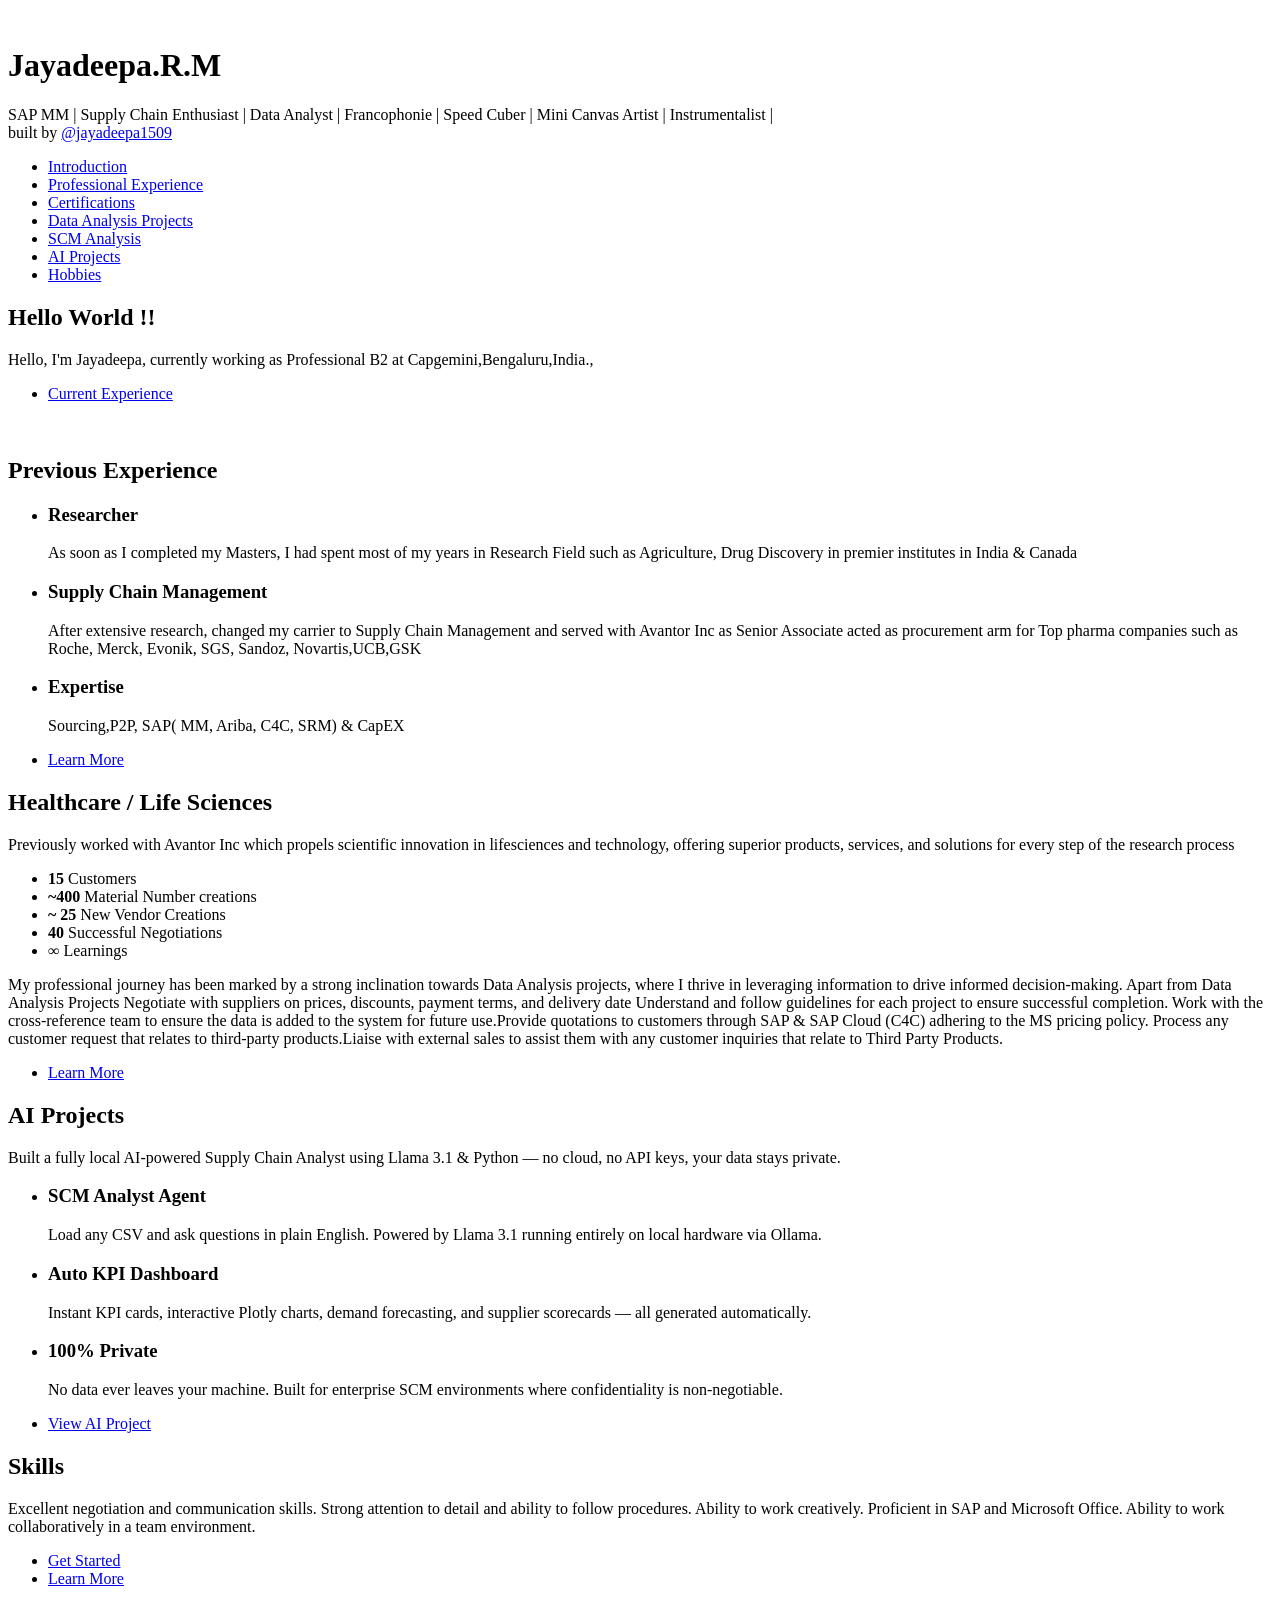
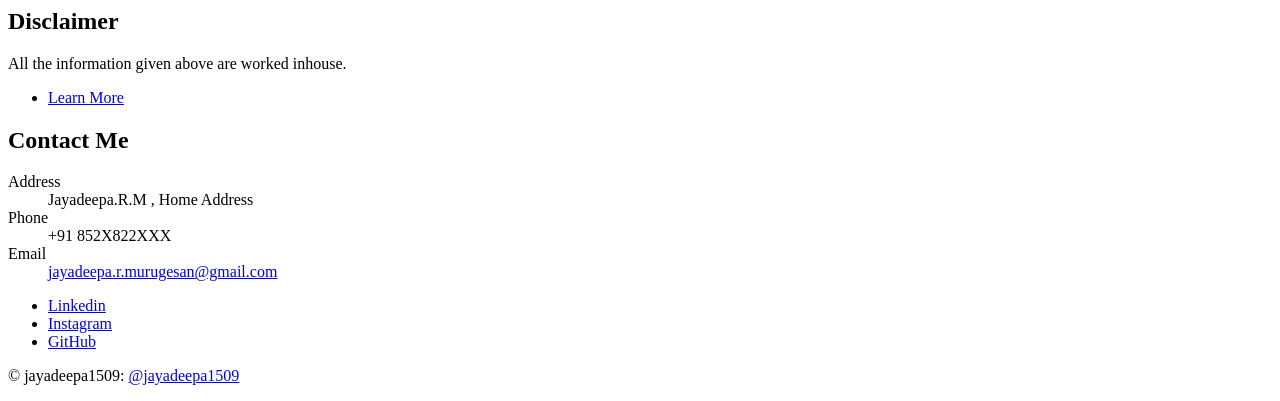
==== index.html @ 264515b1 "Add files via upload" ====
<!DOCTYPE HTML>
<!--
	Jayadeepa.R.M
	JD | @jayadeepa1509
	Free for personal and commercial use under the CCA 3.0 license (html5up.net/license)
-->
<html>
	<head>
		<title>Jayadeepa.R.M</title>
		<meta charset="utf-8" />
		<meta name="viewport" content="width=device-width, initial-scale=1, user-scalable=no" />
		<link rel="stylesheet" href="assets/css/main.css" />
		<noscript><link rel="stylesheet" href="assets/css/noscript.css" /></noscript>
	</head>
	<body class="is-preload">

		<!-- Wrapper -->
		<div id="wrapper">

			<!-- Header -->
			<header id="header" class="alt">
				<span class="logo"><img src="images/logo.svg" alt="" /></span>
				<h1>Jayadeepa.R.M</h1>
				<p>SAP MM | Supply Chain Enthusiast | Data Analyst | Francophonie | Speed Cuber | Mini Canvas Artist | Instrumentalist | <br />
				built by <a href="https://instagram.com/jayadeepa1509">@jayadeepa1509</a> </header>

			<!-- Nav -->
			<nav id="nav">
				<ul>
					<li><a href="index.html" class="active">Introduction</a></li>
					<li><a href="generic.html">Professional Experience</a></li>
					<li><a href="Certifications2.html">Certifications</a></li>
					<li><a href="Data Analysis.html">Data Analysis Projects</a></li>
					<li><a href="SCM.html">SCM Analysis</a></li>
					<li><a href="AIAgent.html">AI Projects</a></li>
					<li><a href="Hobbies.html">Hobbies</a></li>
				</ul>
			</nav>

			<!-- Main -->
			<div id="main">

				<!-- Introduction -->
				<section id="intro" class="main">
					<div class="spotlight">
						<div class="content">
							<header class="major">
								<h2> Hello World !!</h2>
							</header>
							<p>Hello, I'm Jayadeepa, currently working as Professional B2 at Capgemini,Bengaluru,India.,
							</p>
							<ul class="actions">
								<li><a href="generic.html" class="button">Current Experience</a></li>
							</ul>
						</div>
						<span class="image"><img src="images/pic01.jpg" alt="" /></span>
					</div>
				</section>

				<!-- First Section -->
				<section id="first" class="main special">
					<header class="major">
						<h2>Previous Experience</h2>
					</header>
					<ul class="features">
						<li>
							<span class="icon solid major style1 fa-podcast"></span>
							<h3><b>Researcher</h3></b>
							<p>As soon as I completed my Masters, I had spent most of my years in Research Field such as Agriculture, Drug Discovery in premier institutes in India & Canada</p>
						</li>
						<li>
							<span class="icon major style3 fa-copy"></span>
							<h3><b>Supply Chain Management</h3></b>
							<p>After extensive research, changed my carrier to Supply Chain Management and served with Avantor Inc as Senior Associate acted as procurement arm for Top pharma companies such as Roche, Merck, Evonik, SGS, Sandoz, Novartis,UCB,GSK</p>
						</li>
						<li>
							<span class="icon major style5 fa-gem"></span>
							<h3>Expertise</h3>
							<p>Sourcing,P2P, SAP( MM, Ariba, C4C, SRM) & CapEX</p>
						</li>
					</ul>
					<footer class="major">
						<ul class="actions special">
							<li><a href="generic.html" class="button">Learn More</a></li>
						</ul>
					</footer>
				</section>

				<!-- Second Section -->
				<section id="second" class="main special">
					<header class="major">
						<h2>Healthcare / Life Sciences</h2>
						<p> Previously worked with Avantor Inc which propels scientific innovation in lifesciences and technology, offering superior products, services, and solutions for every step of the research process<br/></p>
					</header>
					<ul class="statistics">
						<li class="style1">
							<span class="icon solid fa-code-branch"></span>
							<strong>15</strong> Customers
						</li>
						<li class="style2">
							<span class="icon fa-folder-open"></span>
							<strong>~400</strong> Material Number creations
						</li>
						<li class="style3">
							<span class="icon solid fa-signal"></span>
							<strong>~ 25</strong> New Vendor Creations
						</li>
						<li class="style4">
							<span class="icon solid fa-laptop"></span>
							<strong>40</strong> Successful Negotiations
						</li>
						<li class="style5">
							<span class="icon fa-gem"></span>
							<strong>&infin;</strong> Learnings
						</li>
					</ul>
					<p class="content">My professional journey has been marked by a strong inclination towards Data Analysis projects, where I thrive in leveraging information to drive informed decision-making. Apart from Data Analysis Projects Negotiate with suppliers on prices, discounts, payment terms, and delivery date Understand and follow guidelines for each project to ensure successful completion. Work with the cross-reference team to ensure the data is added to the system for future use.Provide quotations to customers through SAP & SAP Cloud (C4C) adhering to the MS pricing policy. Process any customer request that relates to third-party products.Liaise with external sales to assist them with any customer inquiries that relate to Third Party Products.</p>
					<footer class="major">
						<ul class="actions special">
							<li><a href="generic.html" class="button">Learn More</a></li>
						</ul>
					</footer>
				</section>

				<!-- AI Projects Teaser -->
				<section id="ai-projects" class="main special">
					<header class="major">
						<h2>AI Projects</h2>
						<p>Built a fully local AI-powered Supply Chain Analyst using Llama 3.1 &amp; Python &mdash; no cloud, no API keys, your data stays private.</p>
					</header>
					<ul class="features">
						<li>
							<span class="icon solid major style1 fa-robot"></span>
							<h3>SCM Analyst Agent</h3>
							<p>Load any CSV and ask questions in plain English. Powered by Llama 3.1 running entirely on local hardware via Ollama.</p>
						</li>
						<li>
							<span class="icon major style3 fa-chart-bar"></span>
							<h3>Auto KPI Dashboard</h3>
							<p>Instant KPI cards, interactive Plotly charts, demand forecasting, and supplier scorecards &mdash; all generated automatically.</p>
						</li>
						<li>
							<span class="icon major style5 fa-lock"></span>
							<h3>100% Private</h3>
							<p>No data ever leaves your machine. Built for enterprise SCM environments where confidentiality is non-negotiable.</p>
						</li>
					</ul>
					<footer class="major">
						<ul class="actions special">
							<li><a href="AIAgent.html" class="button primary">View AI Project</a></li>
						</ul>
					</footer>
				</section>

				<!-- Get Started -->
				<section id="cta" class="main special">
					<header class="major">
						<h2>Skills</h2>
						<p>Excellent negotiation and communication skills.
						Strong attention to detail and ability to follow procedures.
						Ability to work creatively.
						Proficient in SAP and Microsoft Office.
						Ability to work collaboratively in a team environment.<br /> </p>
					</header>
					<footer class="major">
						<ul class="actions special">
							<li><a href="generic.html" class="button primary">Get Started</a></li>
							<li><a href="generic.html" class="button">Learn More</a></li>
						</ul>
					</footer>
				</section>

			</div>

			<!-- Footer -->
			<footer id="footer">
				<section>
					<h2>Disclaimer</h2>
					<p> All the information given above are worked inhouse.</p>
					<ul class="actions">
						<li><a href="generic.html" class="button">Learn More</a></li>
					</ul>
				</section>
				<section>
					<h2>Contact Me</h2>
					<dl class="alt">
						<dt>Address</dt>
						<dd>Jayadeepa.R.M , Home Address</dd>
						<dt>Phone</dt>
						<dd> +91 852X822XXX</dd>
						<dt>Email</dt>
						<dd><a href="#">jayadeepa.r.murugesan@gmail.com</a></dd>
					</dl>
					<ul class="icons">
						<li><a href="https://www.linkedin.com/in/jayadeepa-r-murugesan-981b22199/" class="icon brands fa-linkedin alt"><span class="label">Linkedin</span></a></li>
						<li><a href="#" class="icon brands fa-instagram alt"><span class="label">Instagram</span></a></li>
						<li><a href="#" class="icon brands fa-github alt"><span class="label">GitHub</span></a></li>
					</ul>
				</section>
				<p class="copyright">&copy; jayadeepa1509: <a href="https://instagram.com/jayadeepa1509">@jayadeepa1509 </a>
			</footer>

		</div>

		<!-- Scripts -->
		<script src="assets/js/jquery.min.js"></script>
		<script src="assets/js/jquery.scrollex.min.js"></script>
		<script src="assets/js/jquery.scrolly.min.js"></script>
		<script src="assets/js/browser.min.js"></script>
		<script src="assets/js/breakpoints.min.js"></script>
		<script src="assets/js/util.js"></script>
		<script src="assets/js/main.js"></script>
		<script data-goatcounter="https://jddata360.goatcounter.com/count"
		        async src="//gc.zgo.at/count.js"></script>
	</body>
</html>
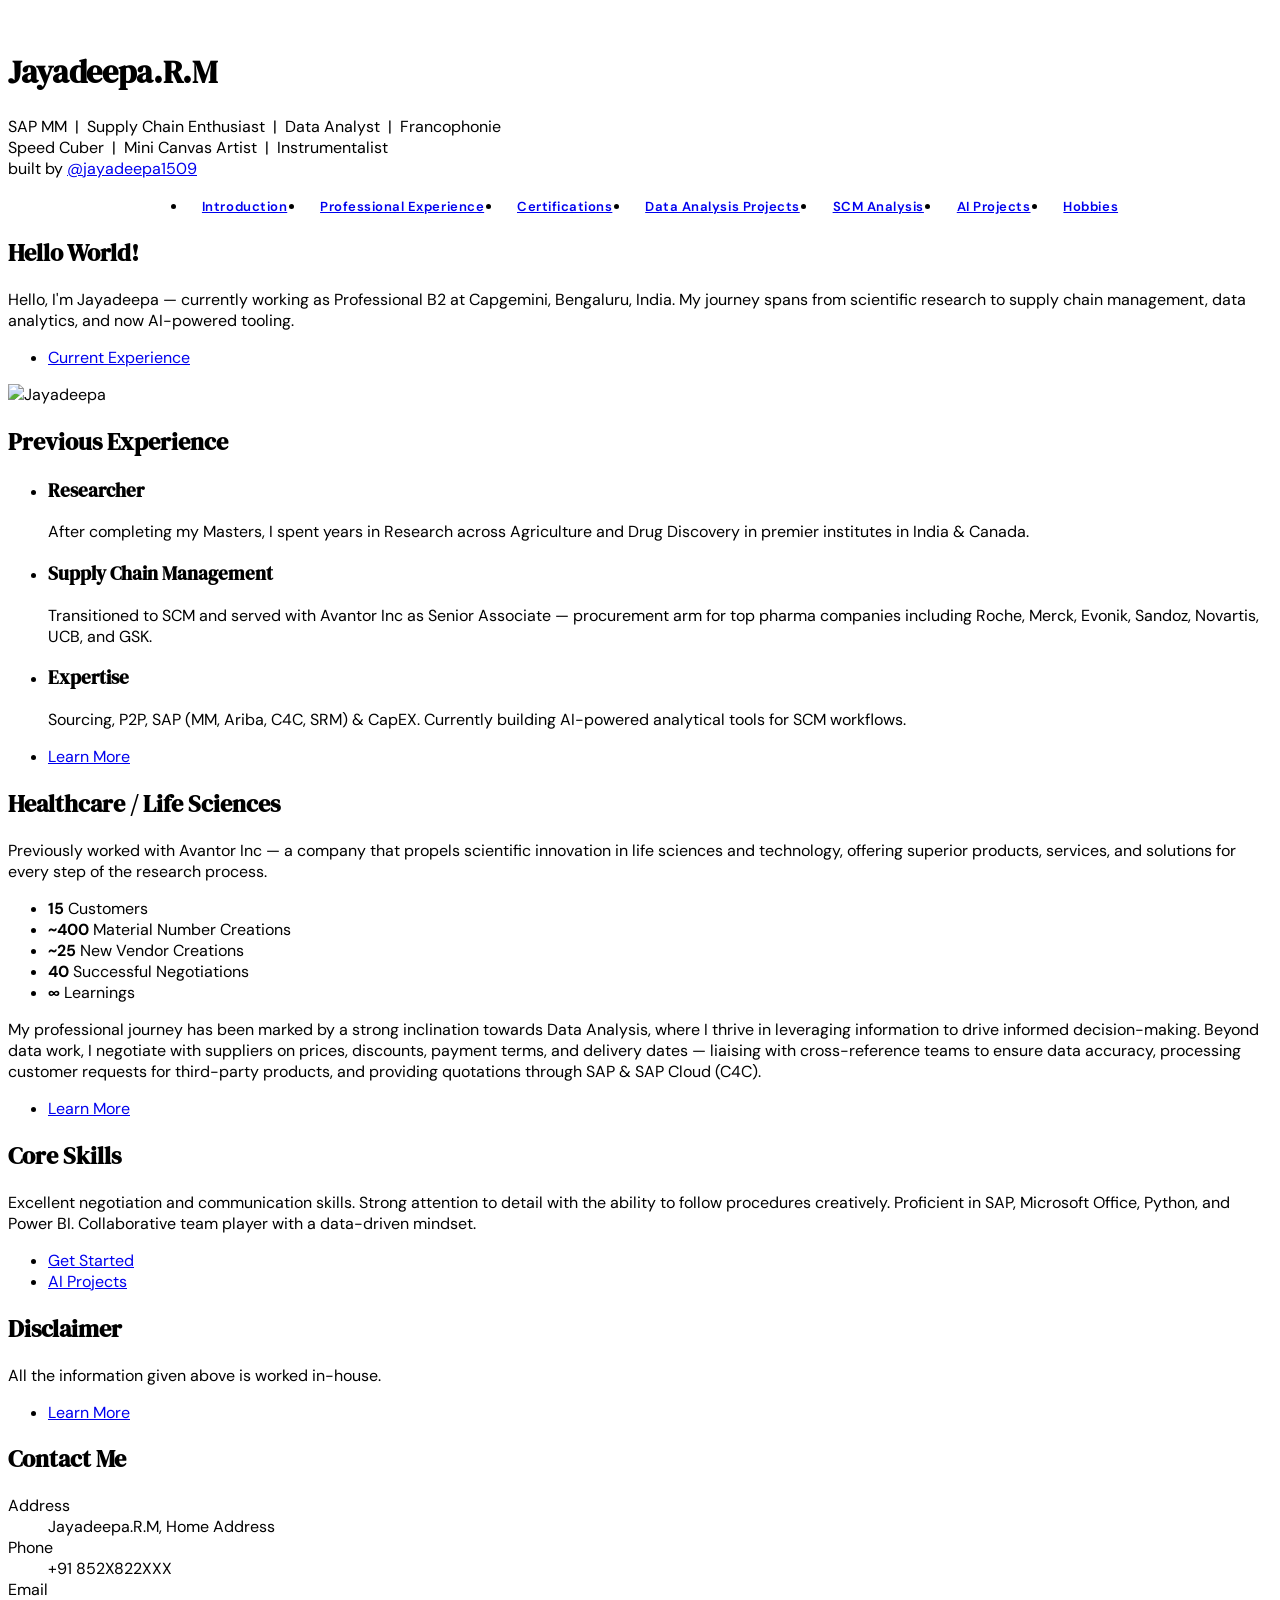
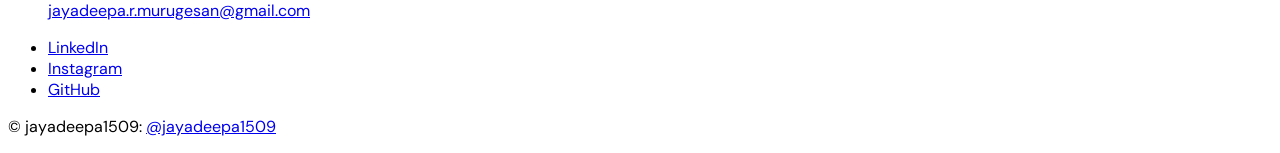
==== commit 5abc9ed3: "Add files via upload" ====
--- a/index.html
+++ b/index.html
@@ -1,216 +1,160 @@
 <!DOCTYPE HTML>
 <!--
-	Jayadeepa.R.M
-	JD | @jayadeepa1509
-	Free for personal and commercial use under the CCA 3.0 license (html5up.net/license)
+  Jayadeepa.R.M — Portfolio
+  Based on Stellar by HTML5 UP | Redesigned by Claude
 -->
 <html>
-	<head>
-		<title>Jayadeepa.R.M</title>
-		<meta charset="utf-8" />
-		<meta name="viewport" content="width=device-width, initial-scale=1, user-scalable=no" />
-		<link rel="stylesheet" href="assets/css/main.css" />
-		<noscript><link rel="stylesheet" href="assets/css/noscript.css" /></noscript>
-	</head>
-	<body class="is-preload">
+<head>
+  <title>Jayadeepa.R.M — Portfolio</title>
+  <meta charset="utf-8" />
+  <meta name="viewport" content="width=device-width, initial-scale=1, user-scalable=no" />
+  <link rel="stylesheet" href="assets/css/main.css" />
+  <link rel="stylesheet" href="jd-shared.css" />
+  <noscript><link rel="stylesheet" href="assets/css/noscript.css" /></noscript>
+</head>
+<body class="is-preload">
+<div id="wrapper">
 
-		<!-- Wrapper -->
-		<div id="wrapper">
+  <!-- Header -->
+  <header id="header" class="alt">
+    <span class="logo"><img src="images/logo.svg" alt="" /></span>
+    <h1>Jayadeepa.R.M</h1>
+    <p>SAP MM &nbsp;|&nbsp; Supply Chain Enthusiast &nbsp;|&nbsp; Data Analyst &nbsp;|&nbsp; Francophonie<br />
+       Speed Cuber &nbsp;|&nbsp; Mini Canvas Artist &nbsp;|&nbsp; Instrumentalist<br />
+       built by <a href="https://instagram.com/jayadeepa1509">@jayadeepa1509</a></p>
+  </header>
 
-			<!-- Header -->
-			<header id="header" class="alt">
-				<span class="logo"><img src="images/logo.svg" alt="" /></span>
-				<h1>Jayadeepa.R.M</h1>
-				<p>SAP MM | Supply Chain Enthusiast | Data Analyst | Francophonie | Speed Cuber | Mini Canvas Artist | Instrumentalist | <br />
-				built by <a href="https://instagram.com/jayadeepa1509">@jayadeepa1509</a> </header>
+  <!-- Nav -->
+  <nav id="nav">
+    <ul>
+      <li><a href="index.html" class="active">Introduction</a></li>
+      <li><a href="generic.html">Professional Experience</a></li>
+      <li><a href="Certifications2.html">Certifications</a></li>
+      <li><a href="Data Analysis.html">Data Analysis Projects</a></li>
+      <li><a href="SCM.html">SCM Analysis</a></li>
+      <li><a href="AIAgent.html">AI Projects</a></li>
+      <li><a href="Hobbies.html">Hobbies</a></li>
+    </ul>
+  </nav>
 
-			<!-- Nav -->
-			<nav id="nav">
-				<ul>
-					<li><a href="index.html" class="active">Introduction</a></li>
-					<li><a href="generic.html">Professional Experience</a></li>
-					<li><a href="Certifications2.html">Certifications</a></li>
-					<li><a href="Data Analysis.html">Data Analysis Projects</a></li>
-					<li><a href="SCM.html">SCM Analysis</a></li>
-					<li><a href="AIAgent.html">AI Projects</a></li>
-					<li><a href="Hobbies.html">Hobbies</a></li>
-				</ul>
-			</nav>
+  <!-- Main -->
+  <div id="main">
 
-			<!-- Main -->
-			<div id="main">
+    <!-- Introduction -->
+    <section id="intro" class="main">
+      <div class="spotlight">
+        <div class="content">
+          <header class="major">
+            <h2>Hello World!</h2>
+          </header>
+          <p>Hello, I'm Jayadeepa — currently working as Professional B2 at Capgemini, Bengaluru, India. My journey spans from scientific research to supply chain management, data analytics, and now AI-powered tooling.</p>
+          <ul class="actions">
+            <li><a href="generic.html" class="button">Current Experience</a></li>
+          </ul>
+        </div>
+        <span class="image"><img src="images/pic01.jpg" alt="Jayadeepa" /></span>
+      </div>
+    </section>
 
-				<!-- Introduction -->
-				<section id="intro" class="main">
-					<div class="spotlight">
-						<div class="content">
-							<header class="major">
-								<h2> Hello World !!</h2>
-							</header>
-							<p>Hello, I'm Jayadeepa, currently working as Professional B2 at Capgemini,Bengaluru,India.,
-							</p>
-							<ul class="actions">
-								<li><a href="generic.html" class="button">Current Experience</a></li>
-							</ul>
-						</div>
-						<span class="image"><img src="images/pic01.jpg" alt="" /></span>
-					</div>
-				</section>
+    <!-- Previous Experience -->
+    <section id="first" class="main special">
+      <header class="major">
+        <h2>Previous Experience</h2>
+      </header>
+      <ul class="features">
+        <li>
+          <span class="icon solid major style1 fa-podcast"></span>
+          <h3>Researcher</h3>
+          <p>After completing my Masters, I spent years in Research across Agriculture and Drug Discovery in premier institutes in India &amp; Canada.</p>
+        </li>
+        <li>
+          <span class="icon major style3 fa-copy"></span>
+          <h3>Supply Chain Management</h3>
+          <p>Transitioned to SCM and served with Avantor Inc as Senior Associate — procurement arm for top pharma companies including Roche, Merck, Evonik, Sandoz, Novartis, UCB, and GSK.</p>
+        </li>
+        <li>
+          <span class="icon major style5 fa-gem"></span>
+          <h3>Expertise</h3>
+          <p>Sourcing, P2P, SAP (MM, Ariba, C4C, SRM) &amp; CapEX. Currently building AI-powered analytical tools for SCM workflows.</p>
+        </li>
+      </ul>
+      <footer class="major">
+        <ul class="actions special">
+          <li><a href="generic.html" class="button">Learn More</a></li>
+        </ul>
+      </footer>
+    </section>
 
-				<!-- First Section -->
-				<section id="first" class="main special">
-					<header class="major">
-						<h2>Previous Experience</h2>
-					</header>
-					<ul class="features">
-						<li>
-							<span class="icon solid major style1 fa-podcast"></span>
-							<h3><b>Researcher</h3></b>
-							<p>As soon as I completed my Masters, I had spent most of my years in Research Field such as Agriculture, Drug Discovery in premier institutes in India & Canada</p>
-						</li>
-						<li>
-							<span class="icon major style3 fa-copy"></span>
-							<h3><b>Supply Chain Management</h3></b>
-							<p>After extensive research, changed my carrier to Supply Chain Management and served with Avantor Inc as Senior Associate acted as procurement arm for Top pharma companies such as Roche, Merck, Evonik, SGS, Sandoz, Novartis,UCB,GSK</p>
-						</li>
-						<li>
-							<span class="icon major style5 fa-gem"></span>
-							<h3>Expertise</h3>
-							<p>Sourcing,P2P, SAP( MM, Ariba, C4C, SRM) & CapEX</p>
-						</li>
-					</ul>
-					<footer class="major">
-						<ul class="actions special">
-							<li><a href="generic.html" class="button">Learn More</a></li>
-						</ul>
-					</footer>
-				</section>
+    <!-- Healthcare / Life Sciences -->
+    <section id="second" class="main special">
+      <header class="major">
+        <h2>Healthcare / Life Sciences</h2>
+        <p>Previously worked with Avantor Inc — a company that propels scientific innovation in life sciences and technology, offering superior products, services, and solutions for every step of the research process.</p>
+      </header>
+      <ul class="statistics">
+        <li class="style1"><span class="icon solid fa-code-branch"></span><strong>15</strong> Customers</li>
+        <li class="style2"><span class="icon fa-folder-open"></span><strong>~400</strong> Material Number Creations</li>
+        <li class="style3"><span class="icon solid fa-signal"></span><strong>~25</strong> New Vendor Creations</li>
+        <li class="style4"><span class="icon solid fa-laptop"></span><strong>40</strong> Successful Negotiations</li>
+        <li class="style5"><span class="icon fa-gem"></span><strong>∞</strong> Learnings</li>
+      </ul>
+      <p class="content">My professional journey has been marked by a strong inclination towards Data Analysis, where I thrive in leveraging information to drive informed decision-making. Beyond data work, I negotiate with suppliers on prices, discounts, payment terms, and delivery dates — liaising with cross-reference teams to ensure data accuracy, processing customer requests for third-party products, and providing quotations through SAP &amp; SAP Cloud (C4C).</p>
+      <footer class="major">
+        <ul class="actions special">
+          <li><a href="generic.html" class="button">Learn More</a></li>
+        </ul>
+      </footer>
+    </section>
 
-				<!-- Second Section -->
-				<section id="second" class="main special">
-					<header class="major">
-						<h2>Healthcare / Life Sciences</h2>
-						<p> Previously worked with Avantor Inc which propels scientific innovation in lifesciences and technology, offering superior products, services, and solutions for every step of the research process<br/></p>
-					</header>
-					<ul class="statistics">
-						<li class="style1">
-							<span class="icon solid fa-code-branch"></span>
-							<strong>15</strong> Customers
-						</li>
-						<li class="style2">
-							<span class="icon fa-folder-open"></span>
-							<strong>~400</strong> Material Number creations
-						</li>
-						<li class="style3">
-							<span class="icon solid fa-signal"></span>
-							<strong>~ 25</strong> New Vendor Creations
-						</li>
-						<li class="style4">
-							<span class="icon solid fa-laptop"></span>
-							<strong>40</strong> Successful Negotiations
-						</li>
-						<li class="style5">
-							<span class="icon fa-gem"></span>
-							<strong>&infin;</strong> Learnings
-						</li>
-					</ul>
-					<p class="content">My professional journey has been marked by a strong inclination towards Data Analysis projects, where I thrive in leveraging information to drive informed decision-making. Apart from Data Analysis Projects Negotiate with suppliers on prices, discounts, payment terms, and delivery date Understand and follow guidelines for each project to ensure successful completion. Work with the cross-reference team to ensure the data is added to the system for future use.Provide quotations to customers through SAP & SAP Cloud (C4C) adhering to the MS pricing policy. Process any customer request that relates to third-party products.Liaise with external sales to assist them with any customer inquiries that relate to Third Party Products.</p>
-					<footer class="major">
-						<ul class="actions special">
-							<li><a href="generic.html" class="button">Learn More</a></li>
-						</ul>
-					</footer>
-				</section>
+    <!-- Skills -->
+    <section id="cta" class="main special">
+      <header class="major">
+        <h2>Core Skills</h2>
+        <p>Excellent negotiation and communication skills. Strong attention to detail with the ability to follow procedures creatively. Proficient in SAP, Microsoft Office, Python, and Power BI. Collaborative team player with a data-driven mindset.</p>
+      </header>
+      <footer class="major">
+        <ul class="actions special">
+          <li><a href="generic.html" class="button primary">Get Started</a></li>
+          <li><a href="AIAgent.html" class="button">AI Projects</a></li>
+        </ul>
+      </footer>
+    </section>
 
-				<!-- AI Projects Teaser -->
-				<section id="ai-projects" class="main special">
-					<header class="major">
-						<h2>AI Projects</h2>
-						<p>Built a fully local AI-powered Supply Chain Analyst using Llama 3.1 &amp; Python &mdash; no cloud, no API keys, your data stays private.</p>
-					</header>
-					<ul class="features">
-						<li>
-							<span class="icon solid major style1 fa-robot"></span>
-							<h3>SCM Analyst Agent</h3>
-							<p>Load any CSV and ask questions in plain English. Powered by Llama 3.1 running entirely on local hardware via Ollama.</p>
-						</li>
-						<li>
-							<span class="icon major style3 fa-chart-bar"></span>
-							<h3>Auto KPI Dashboard</h3>
-							<p>Instant KPI cards, interactive Plotly charts, demand forecasting, and supplier scorecards &mdash; all generated automatically.</p>
-						</li>
-						<li>
-							<span class="icon major style5 fa-lock"></span>
-							<h3>100% Private</h3>
-							<p>No data ever leaves your machine. Built for enterprise SCM environments where confidentiality is non-negotiable.</p>
-						</li>
-					</ul>
-					<footer class="major">
-						<ul class="actions special">
-							<li><a href="AIAgent.html" class="button primary">View AI Project</a></li>
-						</ul>
-					</footer>
-				</section>
+  </div>
 
-				<!-- Get Started -->
-				<section id="cta" class="main special">
-					<header class="major">
-						<h2>Skills</h2>
-						<p>Excellent negotiation and communication skills.
-						Strong attention to detail and ability to follow procedures.
-						Ability to work creatively.
-						Proficient in SAP and Microsoft Office.
-						Ability to work collaboratively in a team environment.<br /> </p>
-					</header>
-					<footer class="major">
-						<ul class="actions special">
-							<li><a href="generic.html" class="button primary">Get Started</a></li>
-							<li><a href="generic.html" class="button">Learn More</a></li>
-						</ul>
-					</footer>
-				</section>
+  <!-- Footer -->
+  <footer id="footer">
+    <section>
+      <h2>Disclaimer</h2>
+      <p>All the information given above is worked in-house.</p>
+      <ul class="actions">
+        <li><a href="generic.html" class="button">Learn More</a></li>
+      </ul>
+    </section>
+    <section>
+      <h2>Contact Me</h2>
+      <dl class="alt">
+        <dt>Address</dt><dd>Jayadeepa.R.M, Home Address</dd>
+        <dt>Phone</dt><dd>+91 852X822XXX</dd>
+        <dt>Email</dt><dd><a href="mailto:jayadeepa.r.murugesan@gmail.com">jayadeepa.r.murugesan@gmail.com</a></dd>
+      </dl>
+      <ul class="icons">
+        <li><a href="https://www.linkedin.com/in/jayadeepa-r-murugesan-981b22199/" class="icon brands fa-linkedin alt"><span class="label">LinkedIn</span></a></li>
+        <li><a href="#" class="icon brands fa-instagram alt"><span class="label">Instagram</span></a></li>
+        <li><a href="https://github.com/jddata360" class="icon brands fa-github alt"><span class="label">GitHub</span></a></li>
+      </ul>
+    </section>
+    <p class="copyright">&copy; jayadeepa1509: <a href="https://instagram.com/jayadeepa1509">@jayadeepa1509</a></p>
+  </footer>
 
-			</div>
-
-			<!-- Footer -->
-			<footer id="footer">
-				<section>
-					<h2>Disclaimer</h2>
-					<p> All the information given above are worked inhouse.</p>
-					<ul class="actions">
-						<li><a href="generic.html" class="button">Learn More</a></li>
-					</ul>
-				</section>
-				<section>
-					<h2>Contact Me</h2>
-					<dl class="alt">
-						<dt>Address</dt>
-						<dd>Jayadeepa.R.M , Home Address</dd>
-						<dt>Phone</dt>
-						<dd> +91 852X822XXX</dd>
-						<dt>Email</dt>
-						<dd><a href="#">jayadeepa.r.murugesan@gmail.com</a></dd>
-					</dl>
-					<ul class="icons">
-						<li><a href="https://www.linkedin.com/in/jayadeepa-r-murugesan-981b22199/" class="icon brands fa-linkedin alt"><span class="label">Linkedin</span></a></li>
-						<li><a href="#" class="icon brands fa-instagram alt"><span class="label">Instagram</span></a></li>
-						<li><a href="#" class="icon brands fa-github alt"><span class="label">GitHub</span></a></li>
-					</ul>
-				</section>
-				<p class="copyright">&copy; jayadeepa1509: <a href="https://instagram.com/jayadeepa1509">@jayadeepa1509 </a>
-			</footer>
-
-		</div>
-
-		<!-- Scripts -->
-		<script src="assets/js/jquery.min.js"></script>
-		<script src="assets/js/jquery.scrollex.min.js"></script>
-		<script src="assets/js/jquery.scrolly.min.js"></script>
-		<script src="assets/js/browser.min.js"></script>
-		<script src="assets/js/breakpoints.min.js"></script>
-		<script src="assets/js/util.js"></script>
-		<script src="assets/js/main.js"></script>
-		<script data-goatcounter="https://jddata360.goatcounter.com/count"
-		        async src="//gc.zgo.at/count.js"></script>
-	</body>
+</div>
+<script src="assets/js/jquery.min.js"></script>
+<script src="assets/js/jquery.scrollex.min.js"></script>
+<script src="assets/js/jquery.scrolly.min.js"></script>
+<script src="assets/js/browser.min.js"></script>
+<script src="assets/js/breakpoints.min.js"></script>
+<script src="assets/js/util.js"></script>
+<script src="assets/js/main.js"></script>
+<script data-goatcounter="https://jddata360.goatcounter.com/count" async src="//gc.zgo.at/count.js"></script>
+</body>
 </html>
--- a/jd-shared.css
+++ b/jd-shared.css
@@ -0,0 +1,358 @@
+/* ============================================================
+   JD Portfolio — Shared Design System
+   Applies on top of the Stellar (assets/css/main.css) base
+   ============================================================ */
+
+@import url('https://fonts.googleapis.com/css2?family=DM+Sans:wght@400;500;600;700&family=DM+Serif+Display:ital@0;1&family=JetBrains+Mono:wght@400;600&display=swap');
+
+/* ── CSS Variables ── */
+:root {
+  --jd-blue:      #1a56db;
+  --jd-blue-lt:   #e8f1fb;
+  --jd-purple:    #7f77dd;
+  --jd-purple-lt: #eeedfe;
+  --jd-teal:      #1d9e75;
+  --jd-teal-lt:   #e1f5ee;
+  --jd-amber:     #ba7517;
+  --jd-amber-lt:  #faeeda;
+  --jd-green:     #639922;
+  --jd-green-lt:  #eaf3de;
+  --jd-coral:     #d85a30;
+  --jd-gray:      #5f5e5a;
+  --jd-gray-lt:   #f1efe8;
+  --jd-surface:   #f7f9fc;
+  --jd-border:    #dde3ed;
+  --jd-text:      #1c2433;
+  --jd-muted:     #6e7f96;
+  --jd-radius:    10px;
+}
+
+/* ── Base Typography ── */
+body, #wrapper {
+  font-family: 'DM Sans', sans-serif !important;
+}
+
+#header h1 {
+  font-family: 'DM Serif Display', serif !important;
+  letter-spacing: -0.01em;
+}
+
+#header p {
+  font-family: 'DM Sans', sans-serif !important;
+  font-weight: 400;
+}
+
+h2, h3, h4, h5 {
+  font-family: 'DM Serif Display', serif !important;
+}
+
+code, pre {
+  font-family: 'JetBrains Mono', monospace !important;
+  font-size: 0.85em;
+}
+
+/* ── Nav — always show all links ── */
+#nav ul {
+  display: flex;
+  flex-wrap: wrap;
+  justify-content: center;
+  gap: 4px;
+}
+
+#nav ul li a {
+  font-family: 'DM Sans', sans-serif !important;
+  font-weight: 600;
+  font-size: 0.82rem;
+  letter-spacing: 0.04em;
+  padding: 0.6em 1.1em;
+  white-space: nowrap;
+}
+
+/* ── Tech stack badges ── */
+.tech-badges {
+  display: flex;
+  flex-wrap: wrap;
+  gap: 10px;
+  margin: 16px 0 24px;
+}
+
+.tech-badge {
+  display: inline-block;
+  padding: 6px 16px;
+  border-radius: 20px;
+  font-size: 0.78rem;
+  font-weight: 600;
+  letter-spacing: 0.04em;
+  border: 1px solid;
+  font-family: 'DM Sans', sans-serif;
+}
+
+.badge-blue   { background: var(--jd-blue-lt);   color: #185fa5; border-color: #b5d4f4; }
+.badge-purple { background: var(--jd-purple-lt);  color: #534ab7; border-color: #afa9ec; }
+.badge-teal   { background: var(--jd-teal-lt);    color: #0f6e56; border-color: #5dcaa5; }
+.badge-amber  { background: var(--jd-amber-lt);   color: #854f0b; border-color: #fac775; }
+.badge-green  { background: var(--jd-green-lt);   color: #3b6d11; border-color: #97c459; }
+.badge-gray   { background: var(--jd-gray-lt);    color: var(--jd-gray); border-color: #b4b2a9; }
+.badge-coral  { background: #fceee9;               color: #993d1e; border-color: #f4b49d; }
+
+/* ── Feature cards grid ── */
+.feature-grid {
+  display: grid;
+  grid-template-columns: repeat(auto-fill, minmax(260px, 1fr));
+  gap: 18px;
+  margin: 24px 0;
+}
+
+.feature-card {
+  background: var(--jd-surface);
+  border: 1px solid var(--jd-border);
+  border-radius: var(--jd-radius);
+  padding: 20px 22px;
+  border-top: 3px solid;
+  transition: box-shadow 0.2s;
+}
+
+.feature-card:hover { box-shadow: 0 4px 16px rgba(0,0,0,0.09); }
+
+.feature-card.blue   { border-top-color: #378add; }
+.feature-card.purple { border-top-color: var(--jd-purple); }
+.feature-card.teal   { border-top-color: var(--jd-teal); }
+.feature-card.amber  { border-top-color: var(--jd-amber); }
+.feature-card.green  { border-top-color: var(--jd-green); }
+.feature-card.coral  { border-top-color: var(--jd-coral); }
+.feature-card.gray   { border-top-color: var(--jd-gray); }
+
+.feature-card h4 {
+  margin: 0 0 8px;
+  font-size: 0.95rem;
+  font-weight: 700;
+  color: var(--jd-text);
+}
+
+.feature-card p {
+  margin: 0;
+  font-size: 0.84rem;
+  color: var(--jd-muted);
+  line-height: 1.6;
+}
+
+.feature-icon {
+  font-size: 1.4rem;
+  margin-bottom: 10px;
+  display: block;
+}
+
+/* ── Architecture flow ── */
+.arch-flow {
+  display: flex;
+  flex-wrap: wrap;
+  align-items: center;
+  gap: 8px;
+  margin: 20px 0;
+  padding: 20px 24px;
+  background: var(--jd-surface);
+  border: 1px solid var(--jd-border);
+  border-radius: var(--jd-radius);
+}
+
+.arch-step {
+  background: #fff;
+  border: 1px solid var(--jd-border);
+  border-radius: 8px;
+  padding: 10px 16px;
+  font-size: 0.82rem;
+  font-weight: 600;
+  color: var(--jd-text);
+  white-space: nowrap;
+}
+
+.arch-arrow { color: var(--jd-muted); font-size: 1rem; flex-shrink: 0; }
+
+.arch-step.highlight {
+  background: var(--jd-blue-lt);
+  border-color: #b5d4f4;
+  color: #185fa5;
+}
+
+/* ── Callout boxes ── */
+.jd-callout {
+  display: flex;
+  align-items: flex-start;
+  gap: 16px;
+  border-radius: var(--jd-radius);
+  padding: 18px 22px;
+  margin: 24px 0;
+  border: 1px solid;
+}
+
+.jd-callout.green  { background: var(--jd-green-lt);  border-color: #c0dd97; }
+.jd-callout.blue   { background: var(--jd-blue-lt);   border-color: #b5d4f4; }
+.jd-callout.amber  { background: var(--jd-amber-lt);  border-color: #fac775; }
+
+.jd-callout-icon { font-size: 1.5rem; flex-shrink: 0; margin-top: 2px; }
+
+.jd-callout h4 {
+  margin: 0 0 4px;
+  font-size: 0.92rem;
+  font-weight: 700;
+}
+
+.jd-callout.green  h4 { color: #27500a; }
+.jd-callout.blue   h4 { color: #0c3b78; }
+.jd-callout.amber  h4 { color: #5c3000; }
+
+.jd-callout p {
+  margin: 0;
+  font-size: 0.83rem;
+  line-height: 1.6;
+}
+
+.jd-callout.green  p { color: #3b6d11; }
+.jd-callout.blue   p { color: #185fa5; }
+.jd-callout.amber  p { color: #854f0b; }
+
+/* ── Stat row ── */
+.stat-row {
+  display: flex;
+  flex-wrap: wrap;
+  gap: 14px;
+  margin: 22px 0;
+}
+
+.stat-item {
+  background: var(--jd-surface);
+  border: 1px solid var(--jd-border);
+  border-radius: var(--jd-radius);
+  padding: 16px 22px;
+  flex: 1;
+  min-width: 130px;
+  text-align: center;
+}
+
+.stat-item .stat-num {
+  font-size: 1.6rem;
+  font-weight: 800;
+  color: var(--jd-blue);
+  display: block;
+  font-family: 'DM Sans', sans-serif;
+}
+
+.stat-item .stat-label {
+  font-size: 0.75rem;
+  color: var(--jd-muted);
+  text-transform: uppercase;
+  letter-spacing: 0.08em;
+  margin-top: 4px;
+  display: block;
+}
+
+/* ── CTA row ── */
+.cta-row {
+  display: flex;
+  flex-wrap: wrap;
+  gap: 12px;
+  margin: 28px 0 10px;
+}
+
+/* ── Hobby media blocks ── */
+.hobby-block {
+  margin: 32px 0;
+  padding: 24px;
+  background: var(--jd-surface);
+  border: 1px solid var(--jd-border);
+  border-radius: var(--jd-radius);
+  border-left: 4px solid var(--jd-blue);
+}
+
+.hobby-block h2 {
+  margin-top: 0;
+}
+
+.hobby-block video {
+  display: block;
+  width: 100%;
+  max-width: 480px;
+  border-radius: 8px;
+  margin: 16px 0;
+  background: #000;
+}
+
+.hobby-block .hobby-img {
+  display: block;
+  width: 100%;
+  max-width: 480px;
+  border-radius: 8px;
+  margin: 16px 0;
+}
+
+/* ── Timeline / publication list ── */
+.pub-list {
+  list-style: none;
+  padding: 0;
+  margin: 0;
+}
+
+.pub-list li {
+  padding: 14px 18px;
+  margin-bottom: 10px;
+  background: var(--jd-surface);
+  border: 1px solid var(--jd-border);
+  border-radius: 8px;
+  border-left: 3px solid var(--jd-purple);
+  font-size: 0.88rem;
+  line-height: 1.65;
+  color: #2d3748;
+}
+
+.pub-list li strong { color: var(--jd-text); }
+
+/* ── Cert image grid ── */
+.cert-grid {
+  display: grid;
+  grid-template-columns: repeat(auto-fill, minmax(280px, 1fr));
+  gap: 16px;
+  margin: 20px 0;
+}
+
+.cert-grid img {
+  width: 100%;
+  border-radius: 8px;
+  border: 1px solid var(--jd-border);
+  box-shadow: 0 2px 8px rgba(0,0,0,0.07);
+  transition: box-shadow 0.2s, transform 0.2s;
+}
+
+.cert-grid img:hover {
+  box-shadow: 0 6px 20px rgba(0,0,0,0.13);
+  transform: translateY(-2px);
+}
+
+/* ── Table improvements ── */
+.table-wrapper table {
+  font-family: 'DM Sans', sans-serif !important;
+  font-size: 0.88rem;
+}
+
+.table-wrapper table thead th {
+  font-family: 'DM Sans', sans-serif !important;
+  font-weight: 700;
+  letter-spacing: 0.03em;
+}
+
+/* ── Sub-nav buttons ── */
+.subnav {
+  display: flex;
+  flex-wrap: wrap;
+  gap: 10px;
+  justify-content: center;
+  padding: 24px 0 8px;
+}
+
+/* ── Responsive ── */
+@media screen and (max-width: 736px) {
+  .feature-grid { grid-template-columns: 1fr; }
+  .stat-row     { flex-direction: column; }
+  .arch-flow    { flex-direction: column; align-items: flex-start; }
+  .hobby-block video,
+  .hobby-block .hobby-img { max-width: 100%; }
+}
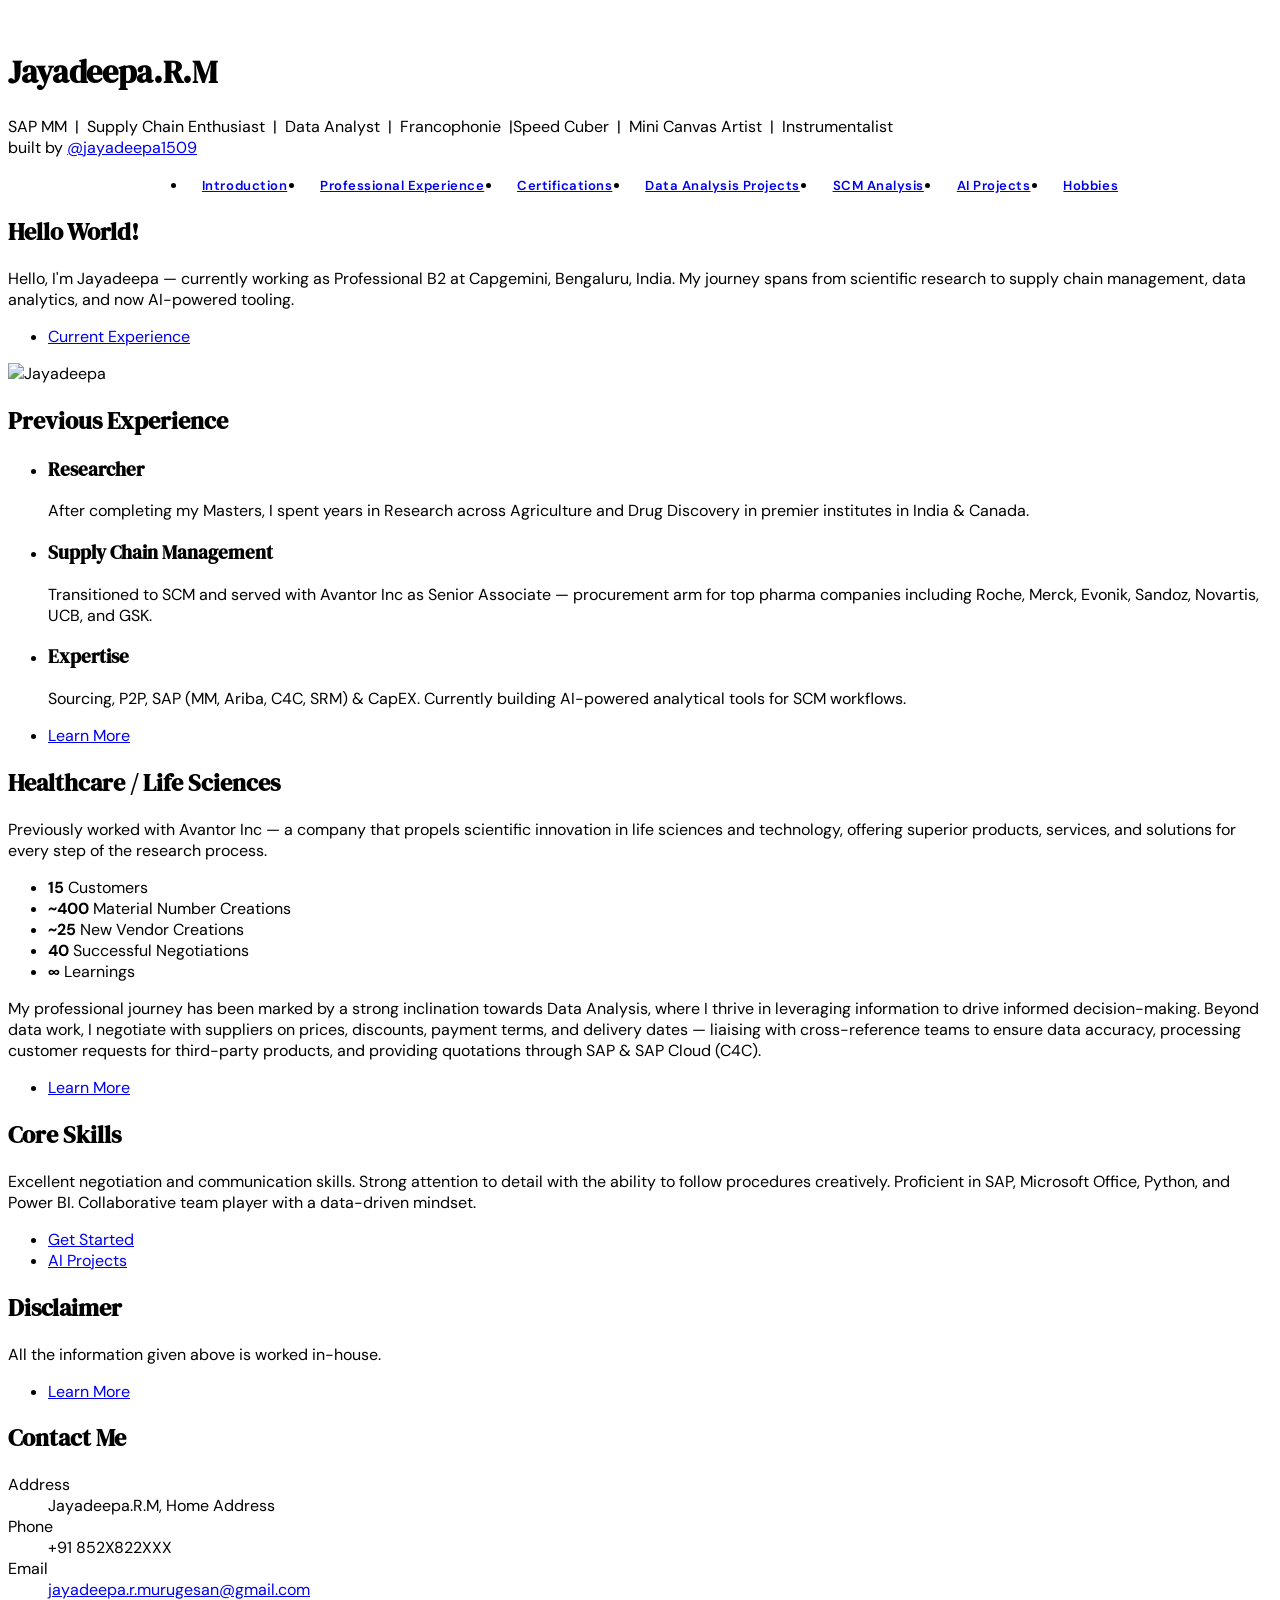
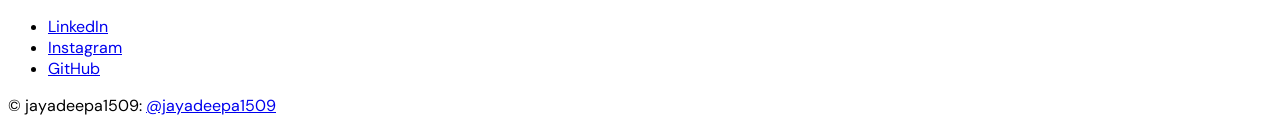
==== commit 33be3f0c: "Update index.html" ====
--- a/index.html
+++ b/index.html
@@ -19,8 +19,7 @@
   <header id="header" class="alt">
     <span class="logo"><img src="images/logo.svg" alt="" /></span>
     <h1>Jayadeepa.R.M</h1>
-    <p>SAP MM &nbsp;|&nbsp; Supply Chain Enthusiast &nbsp;|&nbsp; Data Analyst &nbsp;|&nbsp; Francophonie<br />
-       Speed Cuber &nbsp;|&nbsp; Mini Canvas Artist &nbsp;|&nbsp; Instrumentalist<br />
+    <p>SAP MM &nbsp;|&nbsp; Supply Chain Enthusiast &nbsp;|&nbsp; Data Analyst &nbsp;|&nbsp; Francophonie &nbsp;|Speed Cuber &nbsp;|&nbsp; Mini Canvas Artist &nbsp;|&nbsp; Instrumentalist<br />
        built by <a href="https://instagram.com/jayadeepa1509">@jayadeepa1509</a></p>
   </header>
 
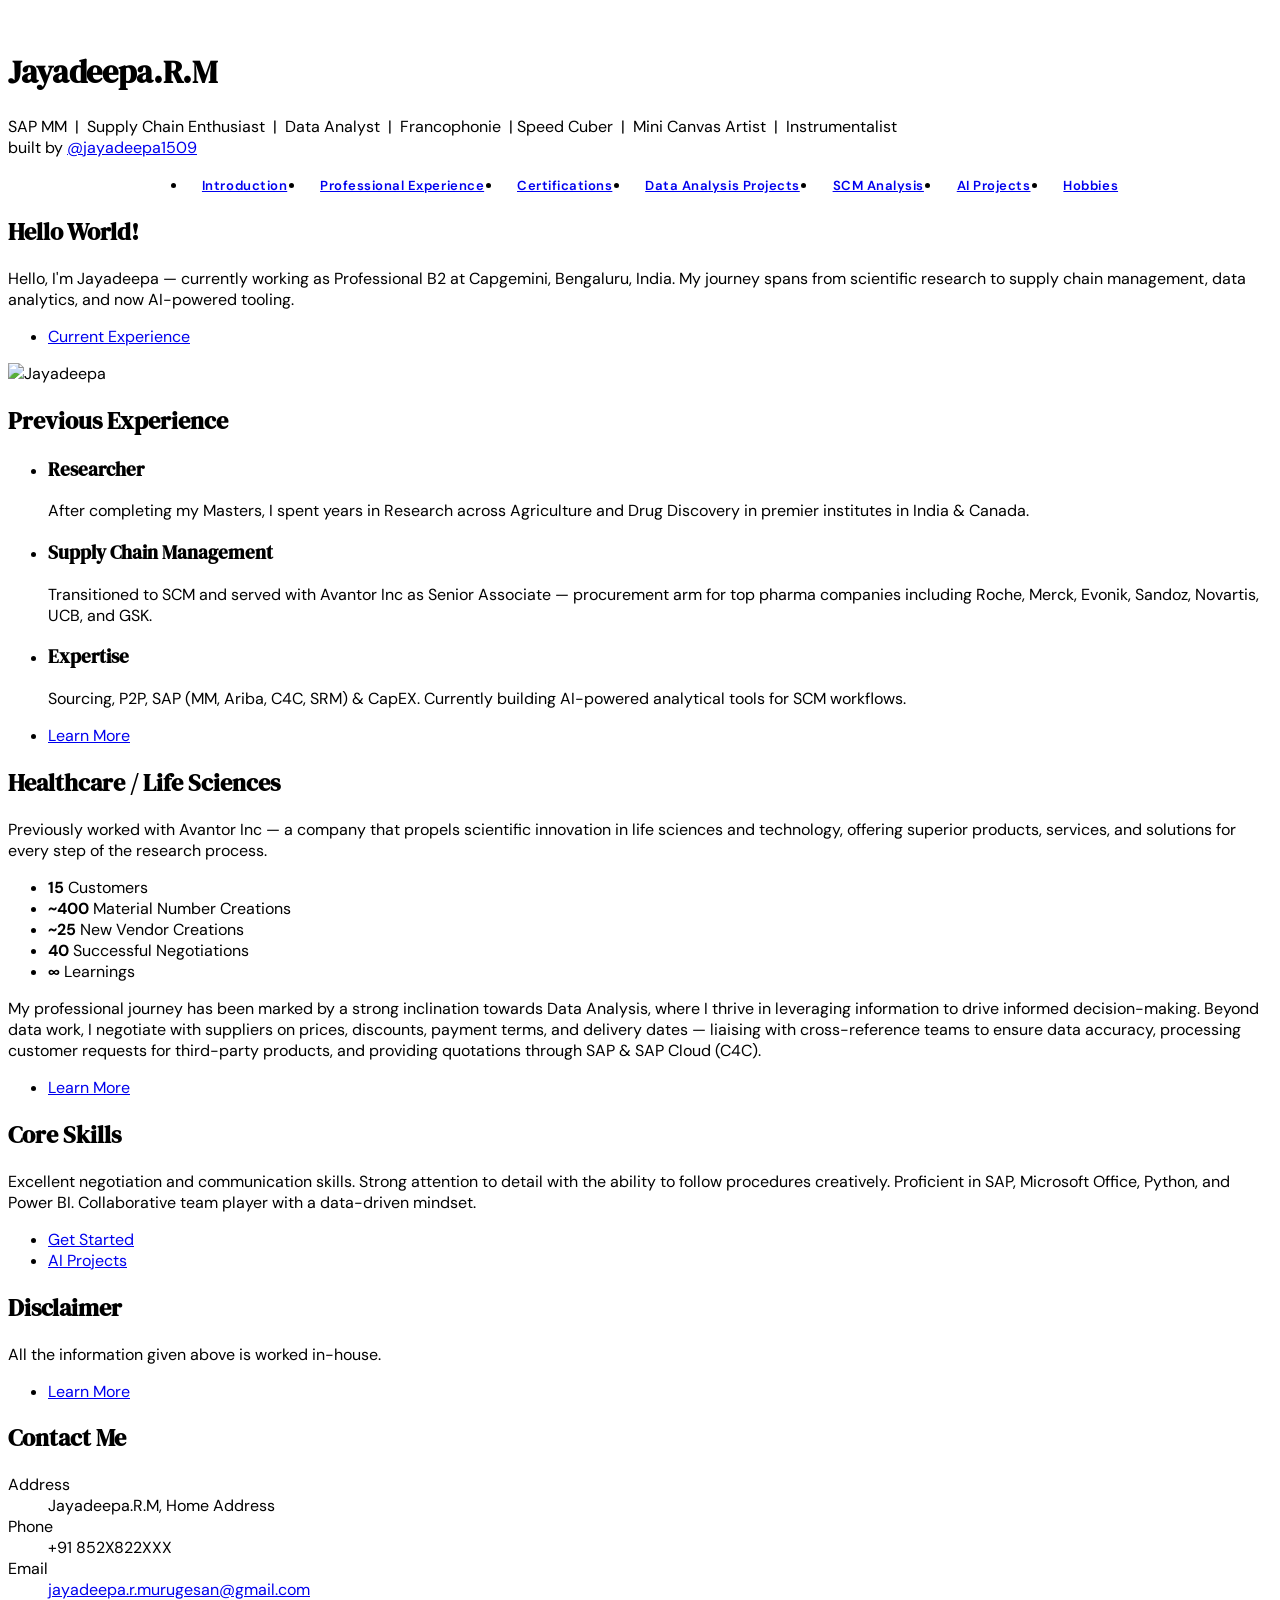
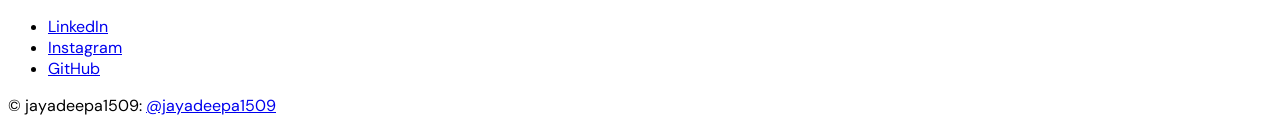
==== commit 71fd9f38: "Update index.html" ====
--- a/index.html
+++ b/index.html
@@ -19,7 +19,7 @@
   <header id="header" class="alt">
     <span class="logo"><img src="images/logo.svg" alt="" /></span>
     <h1>Jayadeepa.R.M</h1>
-    <p>SAP MM &nbsp;|&nbsp; Supply Chain Enthusiast &nbsp;|&nbsp; Data Analyst &nbsp;|&nbsp; Francophonie &nbsp;|Speed Cuber &nbsp;|&nbsp; Mini Canvas Artist &nbsp;|&nbsp; Instrumentalist<br />
+    <p>SAP MM &nbsp;|&nbsp; Supply Chain Enthusiast &nbsp;|&nbsp; Data Analyst &nbsp;|&nbsp; Francophonie &nbsp;| Speed Cuber &nbsp;|&nbsp; Mini Canvas Artist &nbsp;|&nbsp; Instrumentalist<br />
        built by <a href="https://instagram.com/jayadeepa1509">@jayadeepa1509</a></p>
   </header>
 
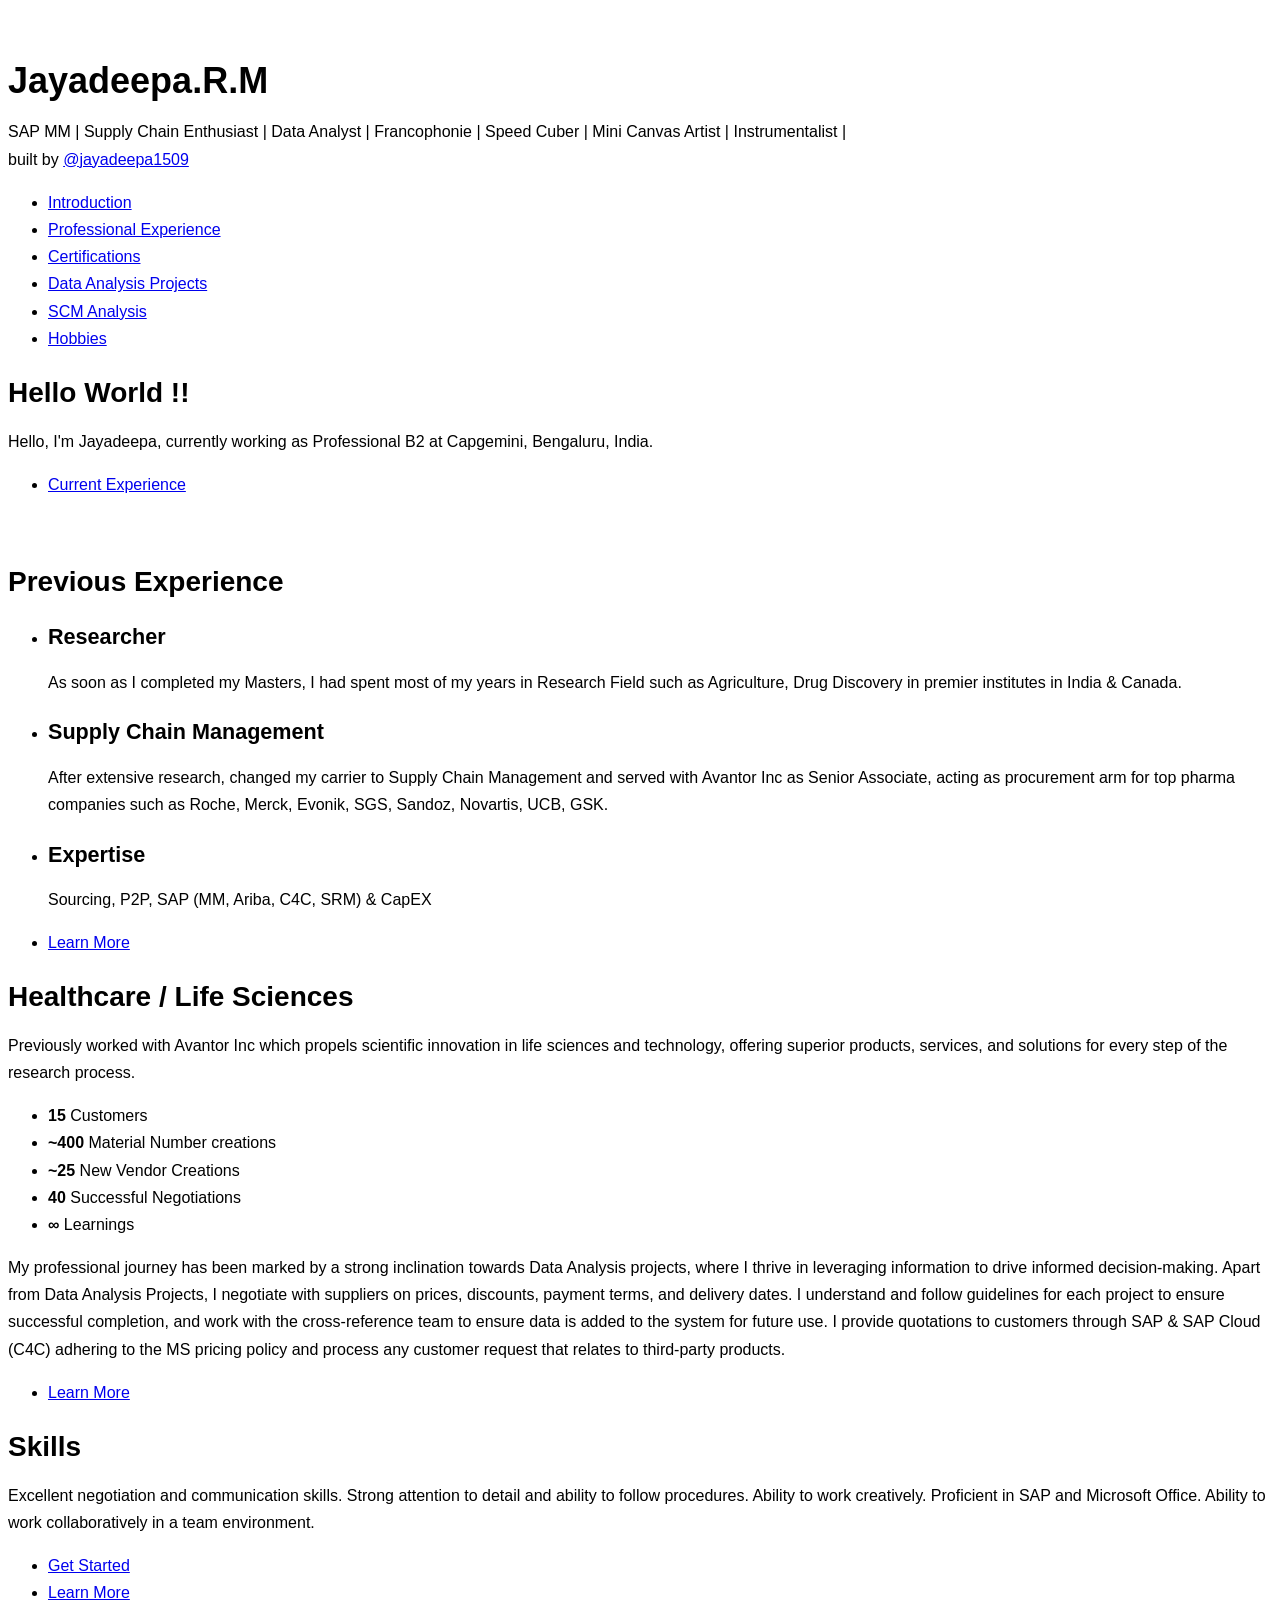
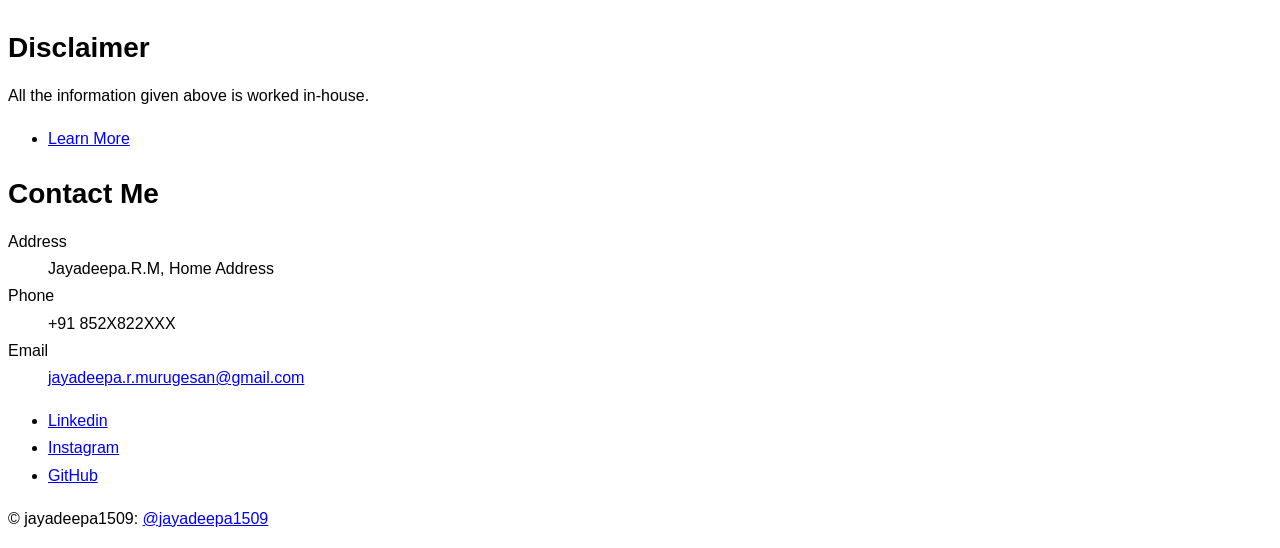
==== commit d6a39d40: "Add files via upload" ====
--- a/index.html
+++ b/index.html
@@ -1,152 +1,203 @@
 <!DOCTYPE HTML>
 <!--
-  Jayadeepa.R.M — Portfolio
-  Based on Stellar by HTML5 UP | Redesigned by Claude
+Jayadeepa.R.M
+JD | @jayadeepa1509
+Free for personal and commercial use under the CCA 3.0 license (html5up.net/license)
 -->
 <html>
 <head>
-  <title>Jayadeepa.R.M — Portfolio</title>
-  <meta charset="utf-8" />
-  <meta name="viewport" content="width=device-width, initial-scale=1, user-scalable=no" />
-  <link rel="stylesheet" href="assets/css/main.css" />
-  <link rel="stylesheet" href="jd-shared.css" />
-  <noscript><link rel="stylesheet" href="assets/css/noscript.css" /></noscript>
+    <title>Jayadeepa.R.M</title>
+    <meta charset="utf-8" />
+    <meta name="viewport" content="width=device-width, initial-scale=1, user-scalable=no" />
+    <link rel="stylesheet" href="assets/css/main.css" />
+    <noscript><link rel="stylesheet" href="assets/css/noscript.css" /></noscript>
+    <style>
+        /* ── GLOBAL TYPOGRAPHY NORMALIZER ── */
+        body, p, li, td, th, dt, dd, label, span {
+            font-family: 'Source Sans Pro', 'Open Sans', Arial, sans-serif;
+            font-size: 1rem;
+            line-height: 1.7;
+        }
+        h1 {
+            font-family: 'Source Sans Pro', 'Open Sans', Arial, sans-serif;
+            font-size: 2.25rem;
+            font-weight: 700;
+            line-height: 1.2;
+            margin-bottom: 0.5rem;
+        }
+        h2 {
+            font-family: 'Source Sans Pro', 'Open Sans', Arial, sans-serif;
+            font-size: 1.75rem;
+            font-weight: 700;
+            line-height: 1.3;
+            margin-bottom: 0.75rem;
+        }
+        h3 {
+            font-family: 'Source Sans Pro', 'Open Sans', Arial, sans-serif;
+            font-size: 1.35rem;
+            font-weight: 600;
+            line-height: 1.4;
+            margin-bottom: 0.5rem;
+        }
+        h2 b, h2 strong, h3 b, h3 strong { font-weight: inherit; font-size: inherit; }
+    </style>
 </head>
 <body class="is-preload">
+
+<!-- Wrapper -->
 <div id="wrapper">
 
-  <!-- Header -->
-  <header id="header" class="alt">
-    <span class="logo"><img src="images/logo.svg" alt="" /></span>
-    <h1>Jayadeepa.R.M</h1>
-    <p>SAP MM &nbsp;|&nbsp; Supply Chain Enthusiast &nbsp;|&nbsp; Data Analyst &nbsp;|&nbsp; Francophonie &nbsp;| Speed Cuber &nbsp;|&nbsp; Mini Canvas Artist &nbsp;|&nbsp; Instrumentalist<br />
-       built by <a href="https://instagram.com/jayadeepa1509">@jayadeepa1509</a></p>
-  </header>
-
-  <!-- Nav -->
-  <nav id="nav">
-    <ul>
-      <li><a href="index.html" class="active">Introduction</a></li>
-      <li><a href="generic.html">Professional Experience</a></li>
-      <li><a href="Certifications2.html">Certifications</a></li>
-      <li><a href="Data Analysis.html">Data Analysis Projects</a></li>
-      <li><a href="SCM.html">SCM Analysis</a></li>
-      <li><a href="AIAgent.html">AI Projects</a></li>
-      <li><a href="Hobbies.html">Hobbies</a></li>
-    </ul>
-  </nav>
-
-  <!-- Main -->
-  <div id="main">
-
-    <!-- Introduction -->
-    <section id="intro" class="main">
-      <div class="spotlight">
-        <div class="content">
-          <header class="major">
-            <h2>Hello World!</h2>
-          </header>
-          <p>Hello, I'm Jayadeepa — currently working as Professional B2 at Capgemini, Bengaluru, India. My journey spans from scientific research to supply chain management, data analytics, and now AI-powered tooling.</p>
-          <ul class="actions">
-            <li><a href="generic.html" class="button">Current Experience</a></li>
-          </ul>
-        </div>
-        <span class="image"><img src="images/pic01.jpg" alt="Jayadeepa" /></span>
-      </div>
-    </section>
-
-    <!-- Previous Experience -->
-    <section id="first" class="main special">
-      <header class="major">
-        <h2>Previous Experience</h2>
-      </header>
-      <ul class="features">
-        <li>
-          <span class="icon solid major style1 fa-podcast"></span>
-          <h3>Researcher</h3>
-          <p>After completing my Masters, I spent years in Research across Agriculture and Drug Discovery in premier institutes in India &amp; Canada.</p>
-        </li>
-        <li>
-          <span class="icon major style3 fa-copy"></span>
-          <h3>Supply Chain Management</h3>
-          <p>Transitioned to SCM and served with Avantor Inc as Senior Associate — procurement arm for top pharma companies including Roche, Merck, Evonik, Sandoz, Novartis, UCB, and GSK.</p>
-        </li>
-        <li>
-          <span class="icon major style5 fa-gem"></span>
-          <h3>Expertise</h3>
-          <p>Sourcing, P2P, SAP (MM, Ariba, C4C, SRM) &amp; CapEX. Currently building AI-powered analytical tools for SCM workflows.</p>
-        </li>
-      </ul>
-      <footer class="major">
-        <ul class="actions special">
-          <li><a href="generic.html" class="button">Learn More</a></li>
+    <!-- Header -->
+    <header id="header" class="alt">
+        <span class="logo"><img src="images/logo.svg" alt="" /></span>
+        <h1>Jayadeepa.R.M</h1>
+        <p>SAP MM | Supply Chain Enthusiast | Data Analyst | Francophonie | Speed Cuber | Mini Canvas Artist | Instrumentalist | <br />
+        built by <a href="https://instagram.com/jayadeepa1509">@jayadeepa1509</a></p>
+    </header>
+
+    <!-- Nav -->
+    <nav id="nav">
+        <ul>
+            <li><a href="index.html" class="active">Introduction</a></li>
+            <li><a href="generic.html">Professional Experience</a></li>
+            <li><a href="Certifications2.html">Certifications</a></li>
+            <li><a href="Data Analysis.html">Data Analysis Projects</a></li>
+            <li><a href="SCM.html">SCM Analysis</a></li>
+            <li><a href="Hobbies.html">Hobbies</a></li>
         </ul>
-      </footer>
-    </section>
-
-    <!-- Healthcare / Life Sciences -->
-    <section id="second" class="main special">
-      <header class="major">
-        <h2>Healthcare / Life Sciences</h2>
-        <p>Previously worked with Avantor Inc — a company that propels scientific innovation in life sciences and technology, offering superior products, services, and solutions for every step of the research process.</p>
-      </header>
-      <ul class="statistics">
-        <li class="style1"><span class="icon solid fa-code-branch"></span><strong>15</strong> Customers</li>
-        <li class="style2"><span class="icon fa-folder-open"></span><strong>~400</strong> Material Number Creations</li>
-        <li class="style3"><span class="icon solid fa-signal"></span><strong>~25</strong> New Vendor Creations</li>
-        <li class="style4"><span class="icon solid fa-laptop"></span><strong>40</strong> Successful Negotiations</li>
-        <li class="style5"><span class="icon fa-gem"></span><strong>∞</strong> Learnings</li>
-      </ul>
-      <p class="content">My professional journey has been marked by a strong inclination towards Data Analysis, where I thrive in leveraging information to drive informed decision-making. Beyond data work, I negotiate with suppliers on prices, discounts, payment terms, and delivery dates — liaising with cross-reference teams to ensure data accuracy, processing customer requests for third-party products, and providing quotations through SAP &amp; SAP Cloud (C4C).</p>
-      <footer class="major">
-        <ul class="actions special">
-          <li><a href="generic.html" class="button">Learn More</a></li>
-        </ul>
-      </footer>
-    </section>
-
-    <!-- Skills -->
-    <section id="cta" class="main special">
-      <header class="major">
-        <h2>Core Skills</h2>
-        <p>Excellent negotiation and communication skills. Strong attention to detail with the ability to follow procedures creatively. Proficient in SAP, Microsoft Office, Python, and Power BI. Collaborative team player with a data-driven mindset.</p>
-      </header>
-      <footer class="major">
-        <ul class="actions special">
-          <li><a href="generic.html" class="button primary">Get Started</a></li>
-          <li><a href="AIAgent.html" class="button">AI Projects</a></li>
-        </ul>
-      </footer>
-    </section>
-
-  </div>
-
-  <!-- Footer -->
-  <footer id="footer">
-    <section>
-      <h2>Disclaimer</h2>
-      <p>All the information given above is worked in-house.</p>
-      <ul class="actions">
-        <li><a href="generic.html" class="button">Learn More</a></li>
-      </ul>
-    </section>
-    <section>
-      <h2>Contact Me</h2>
-      <dl class="alt">
-        <dt>Address</dt><dd>Jayadeepa.R.M, Home Address</dd>
-        <dt>Phone</dt><dd>+91 852X822XXX</dd>
-        <dt>Email</dt><dd><a href="mailto:jayadeepa.r.murugesan@gmail.com">jayadeepa.r.murugesan@gmail.com</a></dd>
-      </dl>
-      <ul class="icons">
-        <li><a href="https://www.linkedin.com/in/jayadeepa-r-murugesan-981b22199/" class="icon brands fa-linkedin alt"><span class="label">LinkedIn</span></a></li>
-        <li><a href="#" class="icon brands fa-instagram alt"><span class="label">Instagram</span></a></li>
-        <li><a href="https://github.com/jddata360" class="icon brands fa-github alt"><span class="label">GitHub</span></a></li>
-      </ul>
-    </section>
-    <p class="copyright">&copy; jayadeepa1509: <a href="https://instagram.com/jayadeepa1509">@jayadeepa1509</a></p>
-  </footer>
+    </nav>
+
+    <!-- Main -->
+    <div id="main">
+
+        <!-- Introduction -->
+        <section id="intro" class="main">
+            <div class="spotlight">
+                <div class="content">
+                    <header class="major">
+                        <h2>Hello World !!</h2>
+                    </header>
+                    <p>Hello, I'm Jayadeepa, currently working as Professional B2 at Capgemini, Bengaluru, India.</p>
+                    <ul class="actions">
+                        <li><a href="generic.html" class="button">Current Experience</a></li>
+                    </ul>
+                </div>
+                <span class="image"><img src="images/pic01.jpg" alt="" /></span>
+            </div>
+        </section>
+
+        <!-- First Section -->
+        <section id="first" class="main special">
+            <header class="major">
+                <h2>Previous Experience</h2>
+            </header>
+            <ul class="features">
+                <li>
+                    <span class="icon solid major style1 fa-podcast"></span>
+                    <h3>Researcher</h3>
+                    <p>As soon as I completed my Masters, I had spent most of my years in Research Field such as Agriculture, Drug Discovery in premier institutes in India &amp; Canada.</p>
+                </li>
+                <li>
+                    <span class="icon major style3 fa-copy"></span>
+                    <h3>Supply Chain Management</h3>
+                    <p>After extensive research, changed my carrier to Supply Chain Management and served with Avantor Inc as Senior Associate, acting as procurement arm for top pharma companies such as Roche, Merck, Evonik, SGS, Sandoz, Novartis, UCB, GSK.</p>
+                </li>
+                <li>
+                    <span class="icon major style5 fa-gem"></span>
+                    <h3>Expertise</h3>
+                    <p>Sourcing, P2P, SAP (MM, Ariba, C4C, SRM) &amp; CapEX</p>
+                </li>
+            </ul>
+            <footer class="major">
+                <ul class="actions special">
+                    <li><a href="generic.html" class="button">Learn More</a></li>
+                </ul>
+            </footer>
+        </section>
+
+        <!-- Second Section -->
+        <section id="second" class="main special">
+            <header class="major">
+                <h2>Healthcare / Life Sciences</h2>
+                <p>Previously worked with Avantor Inc which propels scientific innovation in life sciences and technology, offering superior products, services, and solutions for every step of the research process.</p>
+            </header>
+            <ul class="statistics">
+                <li class="style1">
+                    <span class="icon solid fa-code-branch"></span>
+                    <strong>15</strong> Customers
+                </li>
+                <li class="style2">
+                    <span class="icon fa-folder-open"></span>
+                    <strong>~400</strong> Material Number creations
+                </li>
+                <li class="style3">
+                    <span class="icon solid fa-signal"></span>
+                    <strong>~25</strong> New Vendor Creations
+                </li>
+                <li class="style4">
+                    <span class="icon solid fa-laptop"></span>
+                    <strong>40</strong> Successful Negotiations
+                </li>
+                <li class="style5">
+                    <span class="icon fa-gem"></span>
+                    <strong>&infin;</strong> Learnings
+                </li>
+            </ul>
+            <p class="content">My professional journey has been marked by a strong inclination towards Data Analysis projects, where I thrive in leveraging information to drive informed decision-making. Apart from Data Analysis Projects, I negotiate with suppliers on prices, discounts, payment terms, and delivery dates. I understand and follow guidelines for each project to ensure successful completion, and work with the cross-reference team to ensure data is added to the system for future use. I provide quotations to customers through SAP &amp; SAP Cloud (C4C) adhering to the MS pricing policy and process any customer request that relates to third-party products.</p>
+            <footer class="major">
+                <ul class="actions special">
+                    <li><a href="generic.html" class="button">Learn More</a></li>
+                </ul>
+            </footer>
+        </section>
+
+        <!-- Get Started -->
+        <section id="cta" class="main special">
+            <header class="major">
+                <h2>Skills</h2>
+                <p>Excellent negotiation and communication skills. Strong attention to detail and ability to follow procedures. Ability to work creatively. Proficient in SAP and Microsoft Office. Ability to work collaboratively in a team environment.</p>
+            </header>
+            <footer class="major">
+                <ul class="actions special">
+                    <li><a href="generic.html" class="button primary">Get Started</a></li>
+                    <li><a href="generic.html" class="button">Learn More</a></li>
+                </ul>
+            </footer>
+        </section>
+
+    </div>
+
+    <!-- Footer -->
+    <footer id="footer">
+        <section>
+            <h2>Disclaimer</h2>
+            <p>All the information given above is worked in-house.</p>
+            <ul class="actions">
+                <li><a href="generic.html" class="button">Learn More</a></li>
+            </ul>
+        </section>
+        <section>
+            <h2>Contact Me</h2>
+            <dl class="alt">
+                <dt>Address</dt>
+                <dd>Jayadeepa.R.M, Home Address</dd>
+                <dt>Phone</dt>
+                <dd>+91 852X822XXX</dd>
+                <dt>Email</dt>
+                <dd><a href="#">jayadeepa.r.murugesan@gmail.com</a></dd>
+            </dl>
+            <ul class="icons">
+                <li><a href="https://www.linkedin.com/in/jayadeepa-r-murugesan-981b22199/" class="icon brands fa-linkedin alt"><span class="label">Linkedin</span></a></li>
+                <li><a href="#" class="icon brands fa-instagram alt"><span class="label">Instagram</span></a></li>
+                <li><a href="#" class="icon brands fa-github alt"><span class="label">GitHub</span></a></li>
+            </ul>
+        </section>
+        <p class="copyright">&copy; jayadeepa1509: <a href="https://instagram.com/jayadeepa1509">@jayadeepa1509</a></p>
+    </footer>
 
 </div>
+
+<!-- Scripts -->
 <script src="assets/js/jquery.min.js"></script>
 <script src="assets/js/jquery.scrollex.min.js"></script>
 <script src="assets/js/jquery.scrolly.min.js"></script>
@@ -155,5 +206,6 @@
 <script src="assets/js/util.js"></script>
 <script src="assets/js/main.js"></script>
 <script data-goatcounter="https://jddata360.goatcounter.com/count" async src="//gc.zgo.at/count.js"></script>
+
 </body>
 </html>
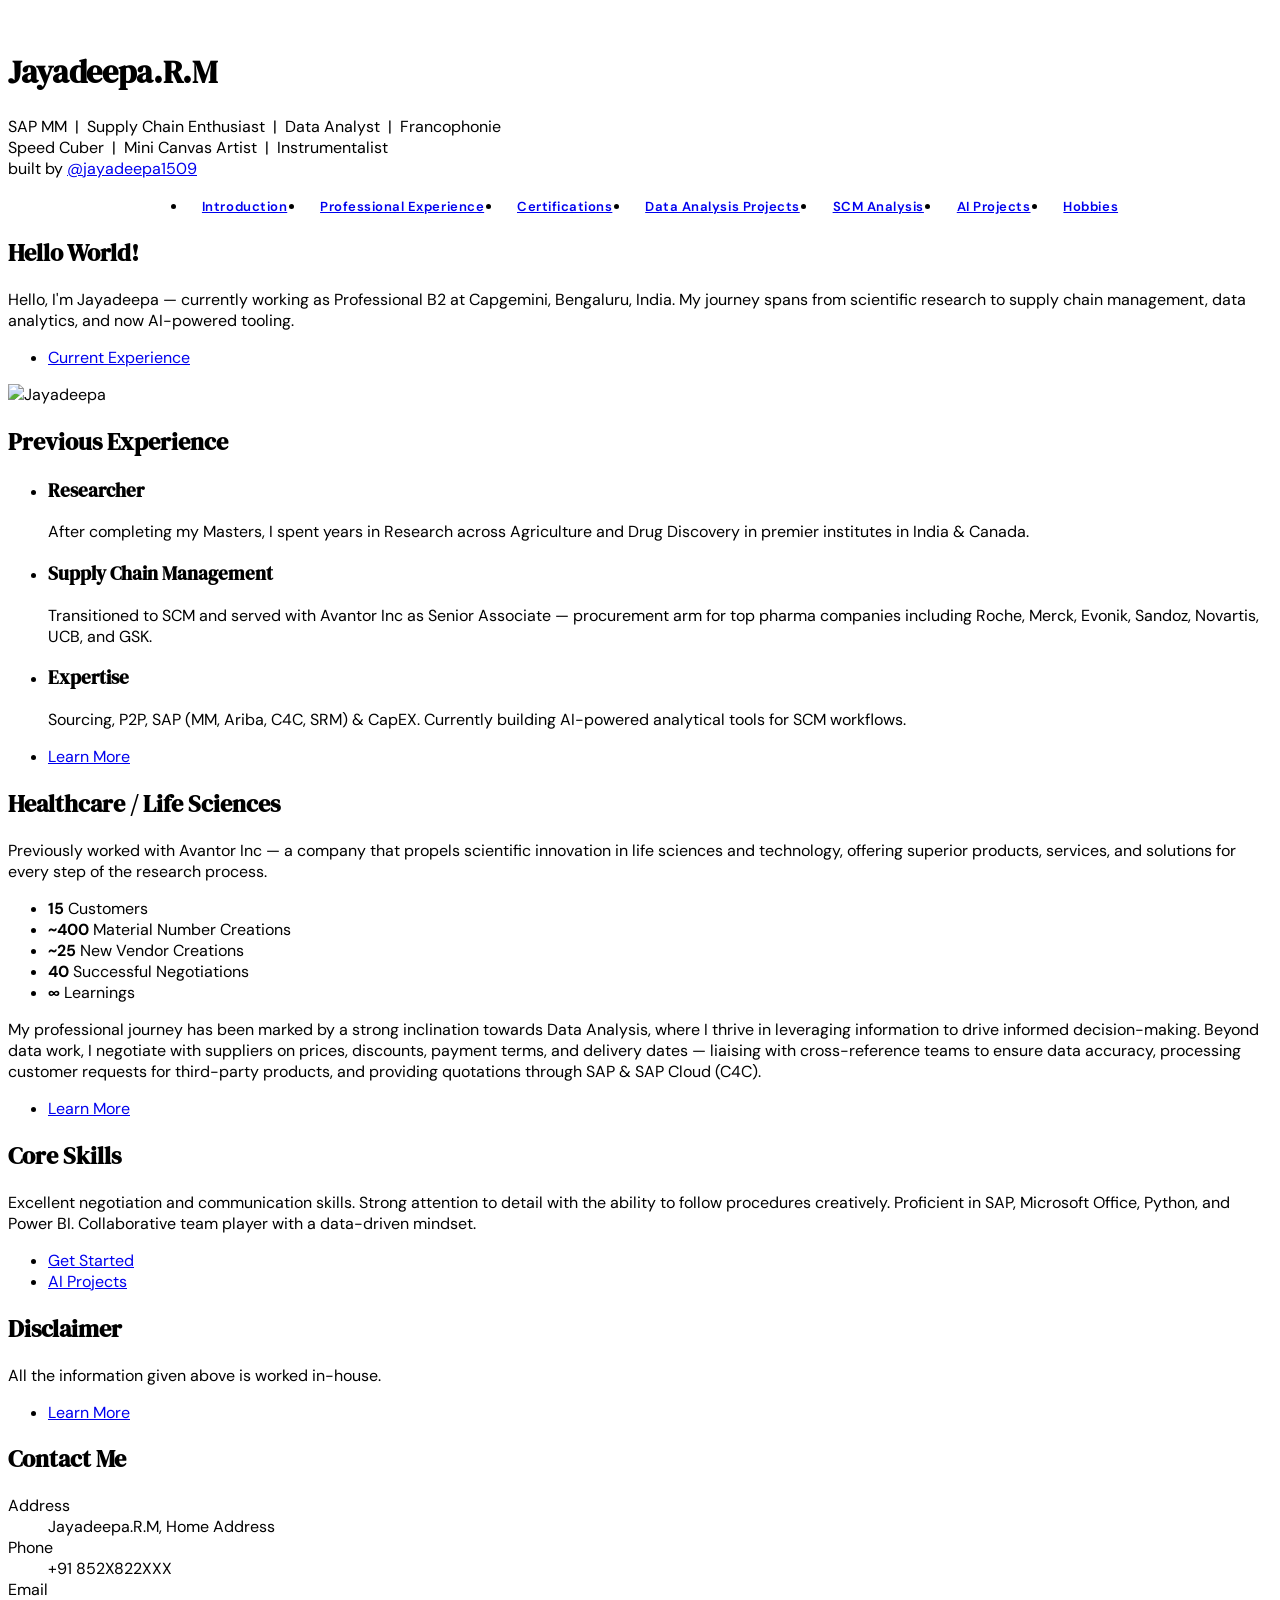
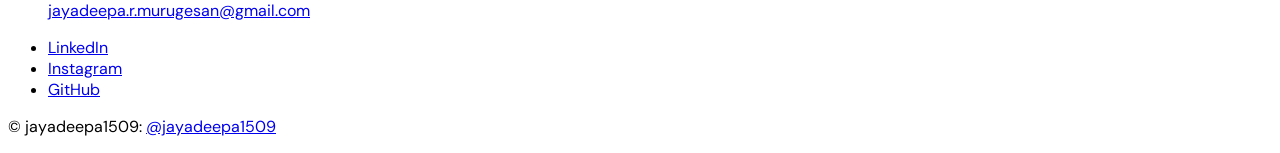
==== commit b887da9c: "Add files via upload" ====
--- a/index.html
+++ b/index.html
@@ -1,203 +1,153 @@
 <!DOCTYPE HTML>
 <!--
-Jayadeepa.R.M
-JD | @jayadeepa1509
-Free for personal and commercial use under the CCA 3.0 license (html5up.net/license)
+  Jayadeepa.R.M — Portfolio
+  Based on Stellar by HTML5 UP | Redesigned by Claude
 -->
 <html>
 <head>
-    <title>Jayadeepa.R.M</title>
-    <meta charset="utf-8" />
-    <meta name="viewport" content="width=device-width, initial-scale=1, user-scalable=no" />
-    <link rel="stylesheet" href="assets/css/main.css" />
-    <noscript><link rel="stylesheet" href="assets/css/noscript.css" /></noscript>
-    <style>
-        /* ── GLOBAL TYPOGRAPHY NORMALIZER ── */
-        body, p, li, td, th, dt, dd, label, span {
-            font-family: 'Source Sans Pro', 'Open Sans', Arial, sans-serif;
-            font-size: 1rem;
-            line-height: 1.7;
-        }
-        h1 {
-            font-family: 'Source Sans Pro', 'Open Sans', Arial, sans-serif;
-            font-size: 2.25rem;
-            font-weight: 700;
-            line-height: 1.2;
-            margin-bottom: 0.5rem;
-        }
-        h2 {
-            font-family: 'Source Sans Pro', 'Open Sans', Arial, sans-serif;
-            font-size: 1.75rem;
-            font-weight: 700;
-            line-height: 1.3;
-            margin-bottom: 0.75rem;
-        }
-        h3 {
-            font-family: 'Source Sans Pro', 'Open Sans', Arial, sans-serif;
-            font-size: 1.35rem;
-            font-weight: 600;
-            line-height: 1.4;
-            margin-bottom: 0.5rem;
-        }
-        h2 b, h2 strong, h3 b, h3 strong { font-weight: inherit; font-size: inherit; }
-    </style>
+  <title>Jayadeepa.R.M — Portfolio</title>
+  <meta charset="utf-8" />
+  <meta name="viewport" content="width=device-width, initial-scale=1, user-scalable=no" />
+  <link rel="stylesheet" href="assets/css/main.css" />
+  <link rel="stylesheet" href="jd-shared.css" />
+  <noscript><link rel="stylesheet" href="assets/css/noscript.css" /></noscript>
 </head>
 <body class="is-preload">
-
-<!-- Wrapper -->
 <div id="wrapper">
 
-    <!-- Header -->
-    <header id="header" class="alt">
-        <span class="logo"><img src="images/logo.svg" alt="" /></span>
-        <h1>Jayadeepa.R.M</h1>
-        <p>SAP MM | Supply Chain Enthusiast | Data Analyst | Francophonie | Speed Cuber | Mini Canvas Artist | Instrumentalist | <br />
-        built by <a href="https://instagram.com/jayadeepa1509">@jayadeepa1509</a></p>
-    </header>
+  <!-- Header -->
+  <header id="header" class="alt">
+    <span class="logo"><img src="images/logo.svg" alt="" /></span>
+    <h1>Jayadeepa.R.M</h1>
+    <p>SAP MM &nbsp;|&nbsp; Supply Chain Enthusiast &nbsp;|&nbsp; Data Analyst &nbsp;|&nbsp; Francophonie<br />
+       Speed Cuber &nbsp;|&nbsp; Mini Canvas Artist &nbsp;|&nbsp; Instrumentalist<br />
+       built by <a href="https://instagram.com/jayadeepa1509">@jayadeepa1509</a></p>
+  </header>
 
-    <!-- Nav -->
-    <nav id="nav">
-        <ul>
-            <li><a href="index.html" class="active">Introduction</a></li>
-            <li><a href="generic.html">Professional Experience</a></li>
-            <li><a href="Certifications2.html">Certifications</a></li>
-            <li><a href="Data Analysis.html">Data Analysis Projects</a></li>
-            <li><a href="SCM.html">SCM Analysis</a></li>
-            <li><a href="Hobbies.html">Hobbies</a></li>
+  <!-- Nav -->
+  <nav id="nav">
+    <ul>
+      <li><a href="index.html" class="active">Introduction</a></li>
+      <li><a href="generic.html">Professional Experience</a></li>
+      <li><a href="Certifications2.html">Certifications</a></li>
+      <li><a href="Data Analysis.html">Data Analysis Projects</a></li>
+      <li><a href="SCM.html">SCM Analysis</a></li>
+      <li><a href="AIAgent.html">AI Projects</a></li>
+      <li><a href="Hobbies.html">Hobbies</a></li>
+    </ul>
+  </nav>
+
+  <!-- Main -->
+  <div id="main">
+
+    <!-- Introduction -->
+    <section id="intro" class="main">
+      <div class="spotlight">
+        <div class="content">
+          <header class="major">
+            <h2>Hello World!</h2>
+          </header>
+          <p>Hello, I'm Jayadeepa — currently working as Professional B2 at Capgemini, Bengaluru, India. My journey spans from scientific research to supply chain management, data analytics, and now AI-powered tooling.</p>
+          <ul class="actions">
+            <li><a href="generic.html" class="button">Current Experience</a></li>
+          </ul>
+        </div>
+        <span class="image"><img src="images/pic01.jpg" alt="Jayadeepa" /></span>
+      </div>
+    </section>
+
+    <!-- Previous Experience -->
+    <section id="first" class="main special">
+      <header class="major">
+        <h2>Previous Experience</h2>
+      </header>
+      <ul class="features">
+        <li>
+          <span class="icon solid major style1 fa-podcast"></span>
+          <h3>Researcher</h3>
+          <p>After completing my Masters, I spent years in Research across Agriculture and Drug Discovery in premier institutes in India &amp; Canada.</p>
+        </li>
+        <li>
+          <span class="icon major style3 fa-copy"></span>
+          <h3>Supply Chain Management</h3>
+          <p>Transitioned to SCM and served with Avantor Inc as Senior Associate — procurement arm for top pharma companies including Roche, Merck, Evonik, Sandoz, Novartis, UCB, and GSK.</p>
+        </li>
+        <li>
+          <span class="icon major style5 fa-gem"></span>
+          <h3>Expertise</h3>
+          <p>Sourcing, P2P, SAP (MM, Ariba, C4C, SRM) &amp; CapEX. Currently building AI-powered analytical tools for SCM workflows.</p>
+        </li>
+      </ul>
+      <footer class="major">
+        <ul class="actions special">
+          <li><a href="generic.html" class="button">Learn More</a></li>
         </ul>
-    </nav>
+      </footer>
+    </section>
 
-    <!-- Main -->
-    <div id="main">
+    <!-- Healthcare / Life Sciences -->
+    <section id="second" class="main special">
+      <header class="major">
+        <h2>Healthcare / Life Sciences</h2>
+        <p>Previously worked with Avantor Inc — a company that propels scientific innovation in life sciences and technology, offering superior products, services, and solutions for every step of the research process.</p>
+      </header>
+      <ul class="statistics">
+        <li class="style1"><span class="icon solid fa-code-branch"></span><strong>15</strong> Customers</li>
+        <li class="style2"><span class="icon fa-folder-open"></span><strong>~400</strong> Material Number Creations</li>
+        <li class="style3"><span class="icon solid fa-signal"></span><strong>~25</strong> New Vendor Creations</li>
+        <li class="style4"><span class="icon solid fa-laptop"></span><strong>40</strong> Successful Negotiations</li>
+        <li class="style5"><span class="icon fa-gem"></span><strong>∞</strong> Learnings</li>
+      </ul>
+      <p class="content">My professional journey has been marked by a strong inclination towards Data Analysis, where I thrive in leveraging information to drive informed decision-making. Beyond data work, I negotiate with suppliers on prices, discounts, payment terms, and delivery dates — liaising with cross-reference teams to ensure data accuracy, processing customer requests for third-party products, and providing quotations through SAP &amp; SAP Cloud (C4C).</p>
+      <footer class="major">
+        <ul class="actions special">
+          <li><a href="generic.html" class="button">Learn More</a></li>
+        </ul>
+      </footer>
+    </section>
 
-        <!-- Introduction -->
-        <section id="intro" class="main">
-            <div class="spotlight">
-                <div class="content">
-                    <header class="major">
-                        <h2>Hello World !!</h2>
-                    </header>
-                    <p>Hello, I'm Jayadeepa, currently working as Professional B2 at Capgemini, Bengaluru, India.</p>
-                    <ul class="actions">
-                        <li><a href="generic.html" class="button">Current Experience</a></li>
-                    </ul>
-                </div>
-                <span class="image"><img src="images/pic01.jpg" alt="" /></span>
-            </div>
-        </section>
+    <!-- Skills -->
+    <section id="cta" class="main special">
+      <header class="major">
+        <h2>Core Skills</h2>
+        <p>Excellent negotiation and communication skills. Strong attention to detail with the ability to follow procedures creatively. Proficient in SAP, Microsoft Office, Python, and Power BI. Collaborative team player with a data-driven mindset.</p>
+      </header>
+      <footer class="major">
+        <ul class="actions special">
+          <li><a href="generic.html" class="button primary">Get Started</a></li>
+          <li><a href="AIAgent.html" class="button">AI Projects</a></li>
+        </ul>
+      </footer>
+    </section>
 
-        <!-- First Section -->
-        <section id="first" class="main special">
-            <header class="major">
-                <h2>Previous Experience</h2>
-            </header>
-            <ul class="features">
-                <li>
-                    <span class="icon solid major style1 fa-podcast"></span>
-                    <h3>Researcher</h3>
-                    <p>As soon as I completed my Masters, I had spent most of my years in Research Field such as Agriculture, Drug Discovery in premier institutes in India &amp; Canada.</p>
-                </li>
-                <li>
-                    <span class="icon major style3 fa-copy"></span>
-                    <h3>Supply Chain Management</h3>
-                    <p>After extensive research, changed my carrier to Supply Chain Management and served with Avantor Inc as Senior Associate, acting as procurement arm for top pharma companies such as Roche, Merck, Evonik, SGS, Sandoz, Novartis, UCB, GSK.</p>
-                </li>
-                <li>
-                    <span class="icon major style5 fa-gem"></span>
-                    <h3>Expertise</h3>
-                    <p>Sourcing, P2P, SAP (MM, Ariba, C4C, SRM) &amp; CapEX</p>
-                </li>
-            </ul>
-            <footer class="major">
-                <ul class="actions special">
-                    <li><a href="generic.html" class="button">Learn More</a></li>
-                </ul>
-            </footer>
-        </section>
+  </div>
 
-        <!-- Second Section -->
-        <section id="second" class="main special">
-            <header class="major">
-                <h2>Healthcare / Life Sciences</h2>
-                <p>Previously worked with Avantor Inc which propels scientific innovation in life sciences and technology, offering superior products, services, and solutions for every step of the research process.</p>
-            </header>
-            <ul class="statistics">
-                <li class="style1">
-                    <span class="icon solid fa-code-branch"></span>
-                    <strong>15</strong> Customers
-                </li>
-                <li class="style2">
-                    <span class="icon fa-folder-open"></span>
-                    <strong>~400</strong> Material Number creations
-                </li>
-                <li class="style3">
-                    <span class="icon solid fa-signal"></span>
-                    <strong>~25</strong> New Vendor Creations
-                </li>
-                <li class="style4">
-                    <span class="icon solid fa-laptop"></span>
-                    <strong>40</strong> Successful Negotiations
-                </li>
-                <li class="style5">
-                    <span class="icon fa-gem"></span>
-                    <strong>&infin;</strong> Learnings
-                </li>
-            </ul>
-            <p class="content">My professional journey has been marked by a strong inclination towards Data Analysis projects, where I thrive in leveraging information to drive informed decision-making. Apart from Data Analysis Projects, I negotiate with suppliers on prices, discounts, payment terms, and delivery dates. I understand and follow guidelines for each project to ensure successful completion, and work with the cross-reference team to ensure data is added to the system for future use. I provide quotations to customers through SAP &amp; SAP Cloud (C4C) adhering to the MS pricing policy and process any customer request that relates to third-party products.</p>
-            <footer class="major">
-                <ul class="actions special">
-                    <li><a href="generic.html" class="button">Learn More</a></li>
-                </ul>
-            </footer>
-        </section>
-
-        <!-- Get Started -->
-        <section id="cta" class="main special">
-            <header class="major">
-                <h2>Skills</h2>
-                <p>Excellent negotiation and communication skills. Strong attention to detail and ability to follow procedures. Ability to work creatively. Proficient in SAP and Microsoft Office. Ability to work collaboratively in a team environment.</p>
-            </header>
-            <footer class="major">
-                <ul class="actions special">
-                    <li><a href="generic.html" class="button primary">Get Started</a></li>
-                    <li><a href="generic.html" class="button">Learn More</a></li>
-                </ul>
-            </footer>
-        </section>
-
-    </div>
-
-    <!-- Footer -->
-    <footer id="footer">
-        <section>
-            <h2>Disclaimer</h2>
-            <p>All the information given above is worked in-house.</p>
-            <ul class="actions">
-                <li><a href="generic.html" class="button">Learn More</a></li>
-            </ul>
-        </section>
-        <section>
-            <h2>Contact Me</h2>
-            <dl class="alt">
-                <dt>Address</dt>
-                <dd>Jayadeepa.R.M, Home Address</dd>
-                <dt>Phone</dt>
-                <dd>+91 852X822XXX</dd>
-                <dt>Email</dt>
-                <dd><a href="#">jayadeepa.r.murugesan@gmail.com</a></dd>
-            </dl>
-            <ul class="icons">
-                <li><a href="https://www.linkedin.com/in/jayadeepa-r-murugesan-981b22199/" class="icon brands fa-linkedin alt"><span class="label">Linkedin</span></a></li>
-                <li><a href="#" class="icon brands fa-instagram alt"><span class="label">Instagram</span></a></li>
-                <li><a href="#" class="icon brands fa-github alt"><span class="label">GitHub</span></a></li>
-            </ul>
-        </section>
-        <p class="copyright">&copy; jayadeepa1509: <a href="https://instagram.com/jayadeepa1509">@jayadeepa1509</a></p>
-    </footer>
+  <!-- Footer -->
+  <footer id="footer">
+    <section>
+      <h2>Disclaimer</h2>
+      <p>All the information given above is worked in-house.</p>
+      <ul class="actions">
+        <li><a href="generic.html" class="button">Learn More</a></li>
+      </ul>
+    </section>
+    <section>
+      <h2>Contact Me</h2>
+      <dl class="alt">
+        <dt>Address</dt><dd>Jayadeepa.R.M, Home Address</dd>
+        <dt>Phone</dt><dd>+91 852X822XXX</dd>
+        <dt>Email</dt><dd><a href="mailto:jayadeepa.r.murugesan@gmail.com">jayadeepa.r.murugesan@gmail.com</a></dd>
+      </dl>
+      <ul class="icons">
+        <li><a href="https://www.linkedin.com/in/jayadeepa-r-murugesan-981b22199/" class="icon brands fa-linkedin alt"><span class="label">LinkedIn</span></a></li>
+        <li><a href="#" class="icon brands fa-instagram alt"><span class="label">Instagram</span></a></li>
+        <li><a href="https://github.com/jddata360" class="icon brands fa-github alt"><span class="label">GitHub</span></a></li>
+      </ul>
+    </section>
+    <p class="copyright">&copy; jayadeepa1509: <a href="https://instagram.com/jayadeepa1509">@jayadeepa1509</a></p>
+  </footer>
 
 </div>
-
-<!-- Scripts -->
 <script src="assets/js/jquery.min.js"></script>
 <script src="assets/js/jquery.scrollex.min.js"></script>
 <script src="assets/js/jquery.scrolly.min.js"></script>
@@ -206,6 +156,5 @@
 <script src="assets/js/util.js"></script>
 <script src="assets/js/main.js"></script>
 <script data-goatcounter="https://jddata360.goatcounter.com/count" async src="//gc.zgo.at/count.js"></script>
-
 </body>
 </html>
--- a/jd-shared.css
+++ b/jd-shared.css
@@ -0,0 +1,358 @@
+/* ============================================================
+   JD Portfolio — Shared Design System
+   Applies on top of the Stellar (assets/css/main.css) base
+   ============================================================ */
+
+@import url('https://fonts.googleapis.com/css2?family=DM+Sans:wght@400;500;600;700&family=DM+Serif+Display:ital@0;1&family=JetBrains+Mono:wght@400;600&display=swap');
+
+/* ── CSS Variables ── */
+:root {
+  --jd-blue:      #1a56db;
+  --jd-blue-lt:   #e8f1fb;
+  --jd-purple:    #7f77dd;
+  --jd-purple-lt: #eeedfe;
+  --jd-teal:      #1d9e75;
+  --jd-teal-lt:   #e1f5ee;
+  --jd-amber:     #ba7517;
+  --jd-amber-lt:  #faeeda;
+  --jd-green:     #639922;
+  --jd-green-lt:  #eaf3de;
+  --jd-coral:     #d85a30;
+  --jd-gray:      #5f5e5a;
+  --jd-gray-lt:   #f1efe8;
+  --jd-surface:   #f7f9fc;
+  --jd-border:    #dde3ed;
+  --jd-text:      #1c2433;
+  --jd-muted:     #6e7f96;
+  --jd-radius:    10px;
+}
+
+/* ── Base Typography ── */
+body, #wrapper {
+  font-family: 'DM Sans', sans-serif !important;
+}
+
+#header h1 {
+  font-family: 'DM Serif Display', serif !important;
+  letter-spacing: -0.01em;
+}
+
+#header p {
+  font-family: 'DM Sans', sans-serif !important;
+  font-weight: 400;
+}
+
+h2, h3, h4, h5 {
+  font-family: 'DM Serif Display', serif !important;
+}
+
+code, pre {
+  font-family: 'JetBrains Mono', monospace !important;
+  font-size: 0.85em;
+}
+
+/* ── Nav — always show all links ── */
+#nav ul {
+  display: flex;
+  flex-wrap: wrap;
+  justify-content: center;
+  gap: 4px;
+}
+
+#nav ul li a {
+  font-family: 'DM Sans', sans-serif !important;
+  font-weight: 600;
+  font-size: 0.82rem;
+  letter-spacing: 0.04em;
+  padding: 0.6em 1.1em;
+  white-space: nowrap;
+}
+
+/* ── Tech stack badges ── */
+.tech-badges {
+  display: flex;
+  flex-wrap: wrap;
+  gap: 10px;
+  margin: 16px 0 24px;
+}
+
+.tech-badge {
+  display: inline-block;
+  padding: 6px 16px;
+  border-radius: 20px;
+  font-size: 0.78rem;
+  font-weight: 600;
+  letter-spacing: 0.04em;
+  border: 1px solid;
+  font-family: 'DM Sans', sans-serif;
+}
+
+.badge-blue   { background: var(--jd-blue-lt);   color: #185fa5; border-color: #b5d4f4; }
+.badge-purple { background: var(--jd-purple-lt);  color: #534ab7; border-color: #afa9ec; }
+.badge-teal   { background: var(--jd-teal-lt);    color: #0f6e56; border-color: #5dcaa5; }
+.badge-amber  { background: var(--jd-amber-lt);   color: #854f0b; border-color: #fac775; }
+.badge-green  { background: var(--jd-green-lt);   color: #3b6d11; border-color: #97c459; }
+.badge-gray   { background: var(--jd-gray-lt);    color: var(--jd-gray); border-color: #b4b2a9; }
+.badge-coral  { background: #fceee9;               color: #993d1e; border-color: #f4b49d; }
+
+/* ── Feature cards grid ── */
+.feature-grid {
+  display: grid;
+  grid-template-columns: repeat(auto-fill, minmax(260px, 1fr));
+  gap: 18px;
+  margin: 24px 0;
+}
+
+.feature-card {
+  background: var(--jd-surface);
+  border: 1px solid var(--jd-border);
+  border-radius: var(--jd-radius);
+  padding: 20px 22px;
+  border-top: 3px solid;
+  transition: box-shadow 0.2s;
+}
+
+.feature-card:hover { box-shadow: 0 4px 16px rgba(0,0,0,0.09); }
+
+.feature-card.blue   { border-top-color: #378add; }
+.feature-card.purple { border-top-color: var(--jd-purple); }
+.feature-card.teal   { border-top-color: var(--jd-teal); }
+.feature-card.amber  { border-top-color: var(--jd-amber); }
+.feature-card.green  { border-top-color: var(--jd-green); }
+.feature-card.coral  { border-top-color: var(--jd-coral); }
+.feature-card.gray   { border-top-color: var(--jd-gray); }
+
+.feature-card h4 {
+  margin: 0 0 8px;
+  font-size: 0.95rem;
+  font-weight: 700;
+  color: var(--jd-text);
+}
+
+.feature-card p {
+  margin: 0;
+  font-size: 0.84rem;
+  color: var(--jd-muted);
+  line-height: 1.6;
+}
+
+.feature-icon {
+  font-size: 1.4rem;
+  margin-bottom: 10px;
+  display: block;
+}
+
+/* ── Architecture flow ── */
+.arch-flow {
+  display: flex;
+  flex-wrap: wrap;
+  align-items: center;
+  gap: 8px;
+  margin: 20px 0;
+  padding: 20px 24px;
+  background: var(--jd-surface);
+  border: 1px solid var(--jd-border);
+  border-radius: var(--jd-radius);
+}
+
+.arch-step {
+  background: #fff;
+  border: 1px solid var(--jd-border);
+  border-radius: 8px;
+  padding: 10px 16px;
+  font-size: 0.82rem;
+  font-weight: 600;
+  color: var(--jd-text);
+  white-space: nowrap;
+}
+
+.arch-arrow { color: var(--jd-muted); font-size: 1rem; flex-shrink: 0; }
+
+.arch-step.highlight {
+  background: var(--jd-blue-lt);
+  border-color: #b5d4f4;
+  color: #185fa5;
+}
+
+/* ── Callout boxes ── */
+.jd-callout {
+  display: flex;
+  align-items: flex-start;
+  gap: 16px;
+  border-radius: var(--jd-radius);
+  padding: 18px 22px;
+  margin: 24px 0;
+  border: 1px solid;
+}
+
+.jd-callout.green  { background: var(--jd-green-lt);  border-color: #c0dd97; }
+.jd-callout.blue   { background: var(--jd-blue-lt);   border-color: #b5d4f4; }
+.jd-callout.amber  { background: var(--jd-amber-lt);  border-color: #fac775; }
+
+.jd-callout-icon { font-size: 1.5rem; flex-shrink: 0; margin-top: 2px; }
+
+.jd-callout h4 {
+  margin: 0 0 4px;
+  font-size: 0.92rem;
+  font-weight: 700;
+}
+
+.jd-callout.green  h4 { color: #27500a; }
+.jd-callout.blue   h4 { color: #0c3b78; }
+.jd-callout.amber  h4 { color: #5c3000; }
+
+.jd-callout p {
+  margin: 0;
+  font-size: 0.83rem;
+  line-height: 1.6;
+}
+
+.jd-callout.green  p { color: #3b6d11; }
+.jd-callout.blue   p { color: #185fa5; }
+.jd-callout.amber  p { color: #854f0b; }
+
+/* ── Stat row ── */
+.stat-row {
+  display: flex;
+  flex-wrap: wrap;
+  gap: 14px;
+  margin: 22px 0;
+}
+
+.stat-item {
+  background: var(--jd-surface);
+  border: 1px solid var(--jd-border);
+  border-radius: var(--jd-radius);
+  padding: 16px 22px;
+  flex: 1;
+  min-width: 130px;
+  text-align: center;
+}
+
+.stat-item .stat-num {
+  font-size: 1.6rem;
+  font-weight: 800;
+  color: var(--jd-blue);
+  display: block;
+  font-family: 'DM Sans', sans-serif;
+}
+
+.stat-item .stat-label {
+  font-size: 0.75rem;
+  color: var(--jd-muted);
+  text-transform: uppercase;
+  letter-spacing: 0.08em;
+  margin-top: 4px;
+  display: block;
+}
+
+/* ── CTA row ── */
+.cta-row {
+  display: flex;
+  flex-wrap: wrap;
+  gap: 12px;
+  margin: 28px 0 10px;
+}
+
+/* ── Hobby media blocks ── */
+.hobby-block {
+  margin: 32px 0;
+  padding: 24px;
+  background: var(--jd-surface);
+  border: 1px solid var(--jd-border);
+  border-radius: var(--jd-radius);
+  border-left: 4px solid var(--jd-blue);
+}
+
+.hobby-block h2 {
+  margin-top: 0;
+}
+
+.hobby-block video {
+  display: block;
+  width: 100%;
+  max-width: 480px;
+  border-radius: 8px;
+  margin: 16px 0;
+  background: #000;
+}
+
+.hobby-block .hobby-img {
+  display: block;
+  width: 100%;
+  max-width: 480px;
+  border-radius: 8px;
+  margin: 16px 0;
+}
+
+/* ── Timeline / publication list ── */
+.pub-list {
+  list-style: none;
+  padding: 0;
+  margin: 0;
+}
+
+.pub-list li {
+  padding: 14px 18px;
+  margin-bottom: 10px;
+  background: var(--jd-surface);
+  border: 1px solid var(--jd-border);
+  border-radius: 8px;
+  border-left: 3px solid var(--jd-purple);
+  font-size: 0.88rem;
+  line-height: 1.65;
+  color: #2d3748;
+}
+
+.pub-list li strong { color: var(--jd-text); }
+
+/* ── Cert image grid ── */
+.cert-grid {
+  display: grid;
+  grid-template-columns: repeat(auto-fill, minmax(280px, 1fr));
+  gap: 16px;
+  margin: 20px 0;
+}
+
+.cert-grid img {
+  width: 100%;
+  border-radius: 8px;
+  border: 1px solid var(--jd-border);
+  box-shadow: 0 2px 8px rgba(0,0,0,0.07);
+  transition: box-shadow 0.2s, transform 0.2s;
+}
+
+.cert-grid img:hover {
+  box-shadow: 0 6px 20px rgba(0,0,0,0.13);
+  transform: translateY(-2px);
+}
+
+/* ── Table improvements ── */
+.table-wrapper table {
+  font-family: 'DM Sans', sans-serif !important;
+  font-size: 0.88rem;
+}
+
+.table-wrapper table thead th {
+  font-family: 'DM Sans', sans-serif !important;
+  font-weight: 700;
+  letter-spacing: 0.03em;
+}
+
+/* ── Sub-nav buttons ── */
+.subnav {
+  display: flex;
+  flex-wrap: wrap;
+  gap: 10px;
+  justify-content: center;
+  padding: 24px 0 8px;
+}
+
+/* ── Responsive ── */
+@media screen and (max-width: 736px) {
+  .feature-grid { grid-template-columns: 1fr; }
+  .stat-row     { flex-direction: column; }
+  .arch-flow    { flex-direction: column; align-items: flex-start; }
+  .hobby-block video,
+  .hobby-block .hobby-img { max-width: 100%; }
+}
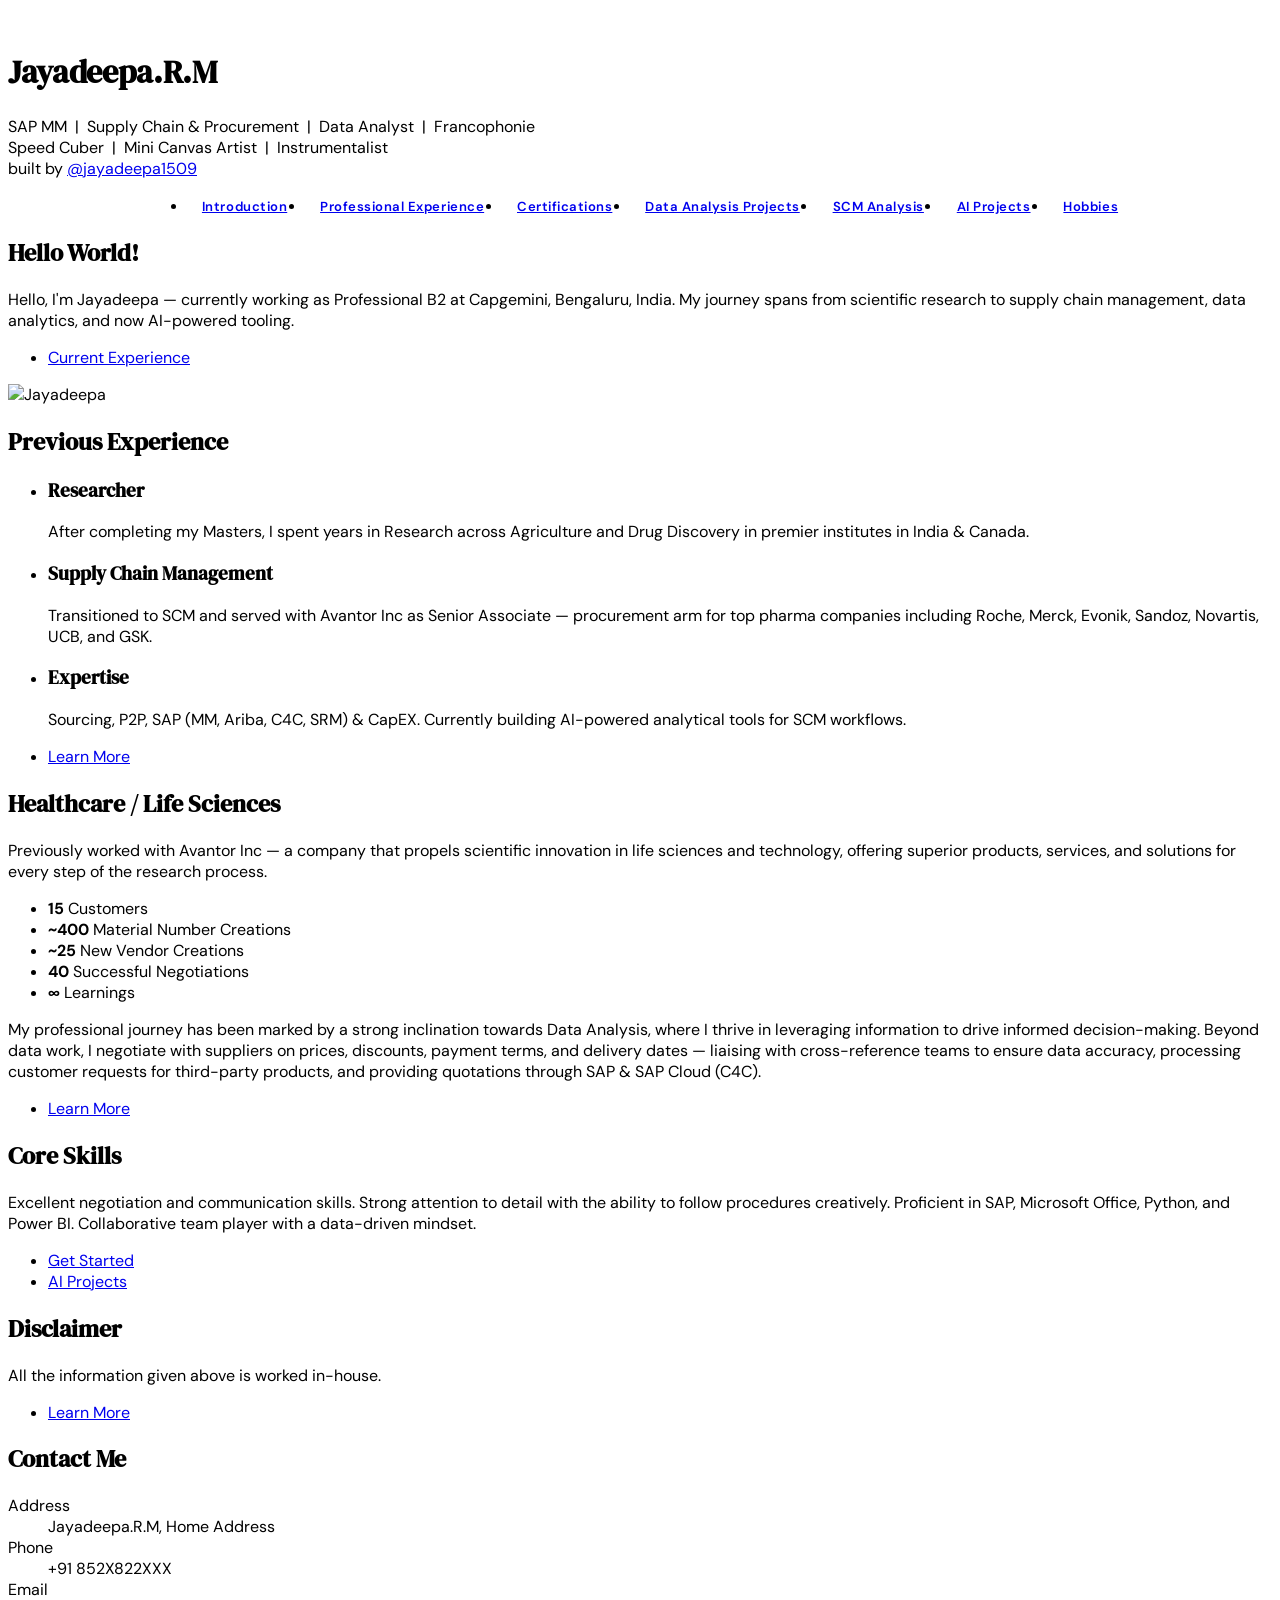
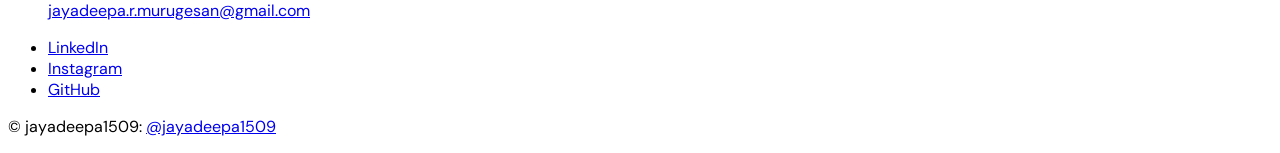
==== commit 4029f46e: "Update header description in index.html" ====
--- a/index.html
+++ b/index.html
@@ -19,7 +19,7 @@
   <header id="header" class="alt">
     <span class="logo"><img src="images/logo.svg" alt="" /></span>
     <h1>Jayadeepa.R.M</h1>
-    <p>SAP MM &nbsp;|&nbsp; Supply Chain Enthusiast &nbsp;|&nbsp; Data Analyst &nbsp;|&nbsp; Francophonie<br />
+    <p>SAP MM &nbsp;|&nbsp; Supply Chain & Procurement &nbsp;|&nbsp; Data Analyst &nbsp;|&nbsp; Francophonie<br />
        Speed Cuber &nbsp;|&nbsp; Mini Canvas Artist &nbsp;|&nbsp; Instrumentalist<br />
        built by <a href="https://instagram.com/jayadeepa1509">@jayadeepa1509</a></p>
   </header>
